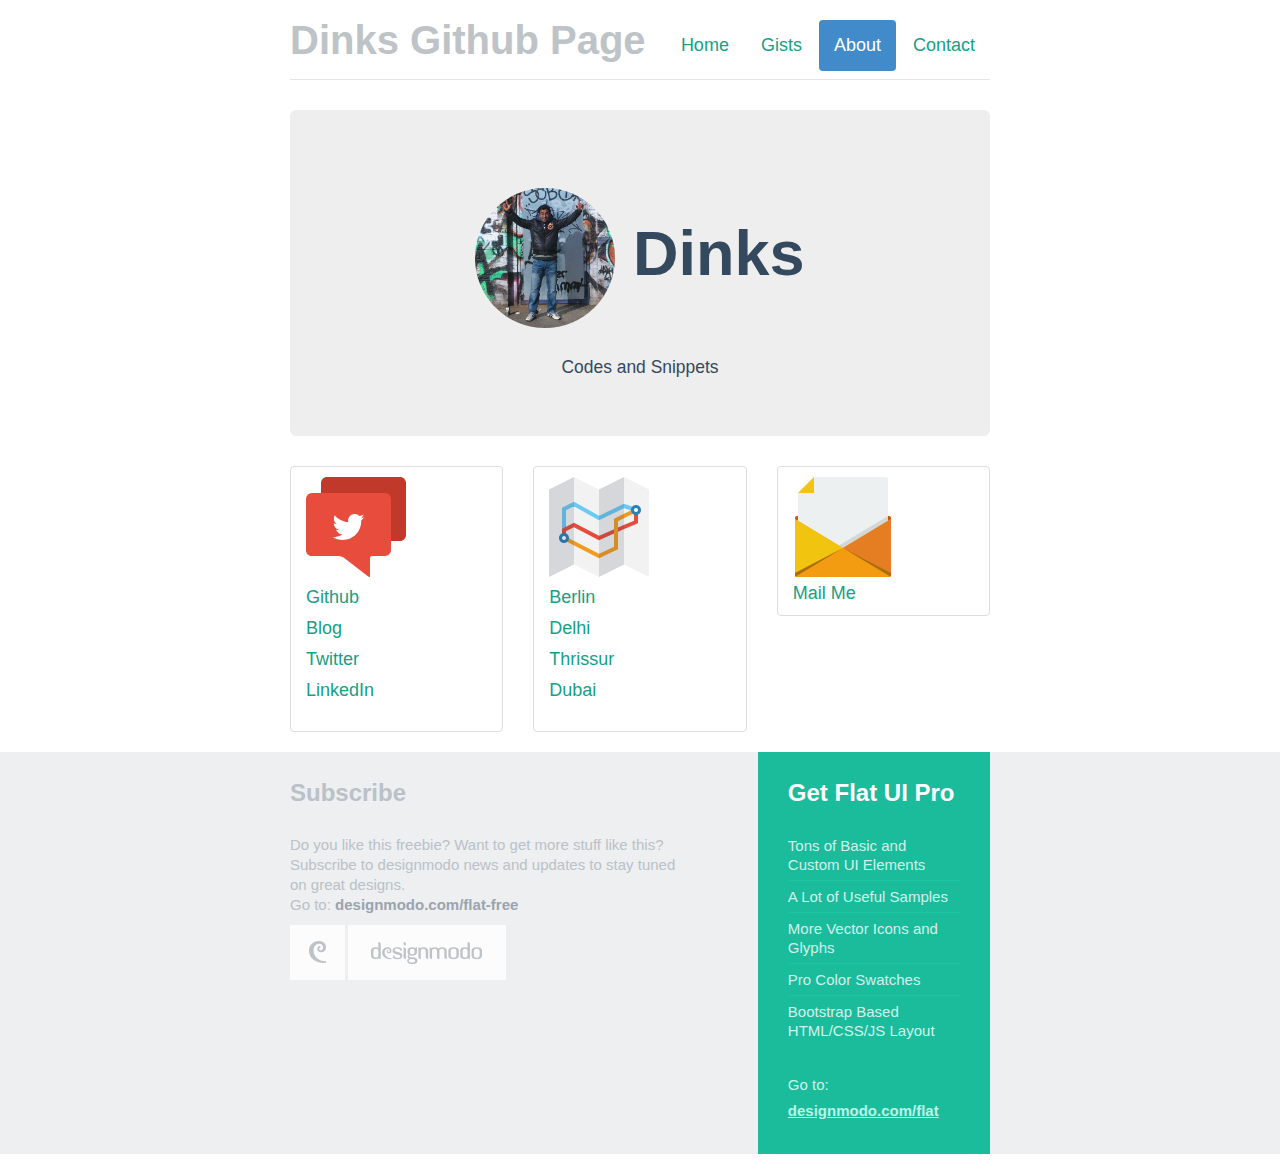
==== about.html @ f11ac44d "Changed the styles and html" ====
<!DOCTYPE html>
<html lang="en">
  <head>
    <meta charset="utf-8">
    <title>My Github Page</title>
    <meta name="viewport" content="width=device-width, initial-scale=1.0">

    <!-- Loading Bootstrap -->
    <link href="bootstrap/css/bootstrap.css" rel="stylesheet">

    <!-- Loading Flat UI -->
    <link href="css/flat-ui.css" rel="stylesheet">
    <link href="css/demo.css" rel="stylesheet">

    <link rel="shortcut icon" href="images/favicon.ico">

    <!-- HTML5 shim, for IE6-8 support of HTML5 elements. All other JS at the end of file. -->
    <!--[if lt IE 9]>
      <script src="js/html5shiv.js"></script>
    <![endif]-->
  </head>
  <body>
    <div class="container">
      <div class="header">
        <ul class="nav nav-pills pull-right">
          <li><a href="/">Home</a></li>
          <li><a href="/gists.html">Gists</a></li>
          <li class="active"><a href="/about.html">About</a></li>
          <li><a mailto="dinesh.vasudevan@gmail.com">Contact</a></li>
        </ul>
        <h3 class="text-muted">Dinks Github Page</h3>
      </div>

      <div class="jumbotron">
        <h1 class="about-container">
          <img src="images/demo/mine.jpg" class="me img-circle" />
          Dinks
        </h1>
        <small>Codes and Snippets</small>
      </div>

      <div class="row">
        <div class="col-md-4">
          <div class="list-group">
            <div class="list-group-item">
              <h4 class="list-group-item-heading"><img src="images/icons/svg/chat.svg" alt="Chat" /></h4>
              <p class="list-group-item-text">
                <div>
                  <a href="http://github.com/dinks" target="_blank">Github</a>
                </div>
                <div>
                  <a href="http://dineshakadinks.blogspot.com" target="_blank">Blog</a>
                </div>
                <div>
                  <a href="http://twitter.com/dineshvasudevan" target="_blank">Twitter</a>
                </div>
                <div>
                  <a href="www.linkedin.com/in/dineshvasudevan" target="_blank">LinkedIn</a>
                </div>
              </p>
            </div>
          </div>
        </div>
        <div class="col-md-4">
          <div class="list-group">
            <div class="list-group-item">
              <h4 class="list-group-item-heading"><img src="images/icons/svg/map.svg" alt="Map" /></h4>
              <p class="list-group-item-text">
                <div>
                  <a href="http://en.wikipedia.org/wiki/Berlin" target="_blank">Berlin</a>
                </div>
                <div>
                  <a href="http://en.wikipedia.org/wiki/Delhi" target="_blank">Delhi</a>
                </div>
                <div>
                  <a href="http://en.wikipedia.org/wiki/Thrissur" target="_blank">Thrissur</a>
                </div>
                <div>
                  <a href="http://en.wikipedia.org/wiki/Dubai" target="_blank">Dubai</a>
                </div>
              </p>
            </div>
          </div>
        </div>
        <div class="col-md-4">
          <div class="list-group">
            <div class="list-group-item">
              <h4 class="list-group-item-heading"><img src="images/icons/svg/mail.svg" alt="Mail" /></h4>
              <p class="list-group-item-text">
                <a mailto="dinesh.vasudevan@gmail.com">Mail Me</a>
              </p>
            </div>
          </div>
        </div>
      </div>
    </div> <!-- /container -->

    <footer>
      <div class="container">
        <div class="row">
          <div class="col-md-7">
            <h3 class="footer-title">Subscribe</h3>
            <p>Do you like this freebie? Want to get more stuff like this?<br/>
              Subscribe to designmodo news and updates to stay tuned on great designs.<br/>
              Go to: <a href="http://designmodo.com/flat-free" target="_blank">designmodo.com/flat-free</a>
            </p>

            <a class="footer-brand" href="http://designmodo.com" target="_blank">
              <img src="images/footer/logo.png" alt="Designmodo.com" />
            </a>
          </div> <!-- /col-md-7 -->

          <div class="col-md-5">
            <div class="footer-banner">
              <h3 class="footer-title">Get Flat UI Pro</h3>
              <ul>
                <li>Tons of Basic and Custom UI Elements</li>
                <li>A Lot of Useful Samples</li>
                <li>More Vector Icons and Glyphs</li>
                <li>Pro Color Swatches</li>
                <li>Bootstrap Based HTML/CSS/JS Layout</li>
              </ul>
              Go to: <a href="http://designmodo.com/flat" target="_blank">designmodo.com/flat</a>
            </div>
          </div>
        </div>
      </div>
    </footer>

    <!-- Load JS here for greater good =============================-->
    <script src="js/jquery-1.8.3.min.js"></script>
    <script src="js/jquery-ui-1.10.3.custom.min.js"></script>
    <script src="js/jquery.ui.touch-punch.min.js"></script>
    <script src="js/bootstrap.min.js"></script>
    <script src="js/bootstrap-select.js"></script>
    <script src="js/bootstrap-switch.js"></script>
    <script src="js/flatui-checkbox.js"></script>
    <script src="js/flatui-radio.js"></script>
    <script src="js/jquery.tagsinput.js"></script>
    <script src="js/jquery.placeholder.js"></script>
    <script src="js/jquery.stacktable.js"></script>
    <script src="http://vjs.zencdn.net/4.1/video.js"></script>
    <script src="js/application.js"></script>
  </body>
</html>
---- css/flat-ui.css ----
@font-face {
  font-family: 'Lato';
  src: url('../fonts/lato/lato-black-webfont.eot');
  src: url('../fonts/lato/lato-black-webfont.eot?#iefix') format('embedded-opentype'), url('../fonts/lato/lato-black-webfont.woff') format('woff'), url('../fonts/lato/lato-black-webfont.ttf') format('truetype'), url('../fonts/lato/lato-black-webfont.svg#latoblack') format('svg');
  font-weight: 900;
  font-style: normal;
}
@font-face {
  font-family: 'Lato';
  src: url('../fonts/lato/lato-bold-webfont.eot');
  src: url('../fonts/lato/lato-bold-webfont.eot?#iefix') format('embedded-opentype'), url('../fonts/lato/lato-bold-webfont.woff') format('woff'), url('../fonts/lato/lato-bold-webfont.ttf') format('truetype'), url('../fonts/lato/lato-bold-webfont.svg#latobold') format('svg');
  font-weight: bold;
  font-style: normal;
}
@font-face {
  font-family: 'Lato';
  src: url('../fonts/lato/lato-bolditalic-webfont.eot');
  src: url('../fonts/lato/lato-bolditalic-webfont.eot?#iefix') format('embedded-opentype'), url('../fonts/lato/lato-bolditalic-webfont.woff') format('woff'), url('../fonts/lato/lato-bolditalic-webfont.ttf') format('truetype'), url('../fonts/lato/lato-bolditalic-webfont.svg#latobold_italic') format('svg');
  font-weight: bold;
  font-style: italic;
}
@font-face {
  font-family: 'Lato';
  src: url('../fonts/lato/lato-italic-webfont.eot');
  src: url('../fonts/lato/lato-italic-webfont.eot?#iefix') format('embedded-opentype'), url('../fonts/lato/lato-italic-webfont.woff') format('woff'), url('../fonts/lato/lato-italic-webfont.ttf') format('truetype'), url('../fonts/lato/lato-italic-webfont.svg#latoitalic') format('svg');
  font-weight: normal;
  font-style: italic;
}
@font-face {
  font-family: 'Lato';
  src: url('../fonts/lato/lato-light-webfont.eot');
  src: url('../fonts/lato/lato-light-webfont.eot?#iefix') format('embedded-opentype'), url('../fonts/lato/lato-light-webfont.woff') format('woff'), url('../fonts/lato/lato-light-webfont.ttf') format('truetype'), url('../fonts/lato/lato-light-webfont.svg#latolight') format('svg');
  font-weight: 300;
  font-style: normal;
}
@font-face {
  font-family: 'Lato';
  src: url('../fonts/lato/lato-regular-webfont.eot');
  src: url('../fonts/lato/lato-regular-webfont.eot?#iefix') format('embedded-opentype'), url('../fonts/lato/lato-regular-webfont.woff') format('woff'), url('../fonts/lato/lato-regular-webfont.ttf') format('truetype'), url('../fonts/lato/lato-regular-webfont.svg#latoregular') format('svg');
  font-weight: normal;
  font-style: normal;
}
@font-face {
  font-family: 'Flat-UI-Icons';
  src: url('../fonts/Flat-UI-Icons.eot');
  src: url('../fonts/Flat-UI-Icons.eot?#iefix') format('embedded-opentype'), url('../fonts/Flat-UI-Icons.woff') format('woff'), url('../fonts/Flat-UI-Icons.ttf') format('truetype'), url('../fonts/Flat-UI-Icons.svg#Flat-UI-Icons') format('svg');
  font-weight: normal;
  font-style: normal;
}
/* Use the following CSS code if you want to use data attributes for inserting your icons */
[data-icon]:before {
  font-family: 'Flat-UI-Icons';
  content: attr(data-icon);
  speak: none;
  font-weight: normal;
  font-variant: normal;
  text-transform: none;
  -webkit-font-smoothing: antialiased;
}
/* Use the following CSS code if you want to have a class per icon */
/*
Instead of a list of all class selectors,
you can use the generic selector below, but it's slower:
[class*="fui-"] {
*/
.fui-arrow-right,
.fui-arrow-left,
.fui-cmd,
.fui-check-inverted,
.fui-heart,
.fui-location,
.fui-plus,
.fui-check,
.fui-cross,
.fui-list,
.fui-new,
.fui-video,
.fui-photo,
.fui-volume,
.fui-time,
.fui-eye,
.fui-chat,
.fui-search,
.fui-user,
.fui-mail,
.fui-lock,
.fui-gear,
.fui-radio-unchecked,
.fui-radio-checked,
.fui-checkbox-unchecked,
.fui-checkbox-checked,
.fui-calendar-solid,
.fui-pause,
.fui-play,
.fui-check-inverted-2 {
  display: inline-block;
  font-family: 'Flat-UI-Icons';
  speak: none;
  font-style: normal;
  font-weight: normal;
  font-variant: normal;
  text-transform: none;
  -webkit-font-smoothing: antialiased;
}
.fui-arrow-right:before {
  content: "\e02c";
}
.fui-arrow-left:before {
  content: "\e02d";
}
.fui-cmd:before {
  content: "\e02f";
}
.fui-check-inverted:before {
  content: "\e006";
}
.fui-heart:before {
  content: "\e007";
}
.fui-location:before {
  content: "\e008";
}
.fui-plus:before {
  content: "\e009";
}
.fui-check:before {
  content: "\e00a";
}
.fui-cross:before {
  content: "\e00b";
}
.fui-list:before {
  content: "\e00c";
}
.fui-new:before {
  content: "\e00d";
}
.fui-video:before {
  content: "\e00e";
}
.fui-photo:before {
  content: "\e00f";
}
.fui-volume:before {
  content: "\e010";
}
.fui-time:before {
  content: "\e011";
}
.fui-eye:before {
  content: "\e012";
}
.fui-chat:before {
  content: "\e013";
}
.fui-search:before {
  content: "\e01c";
}
.fui-user:before {
  content: "\e01d";
}
.fui-mail:before {
  content: "\e01e";
}
.fui-lock:before {
  content: "\e01f";
}
.fui-gear:before {
  content: "\e024";
}
.fui-radio-unchecked:before {
  content: "\e02b";
}
.fui-radio-checked:before {
  content: "\e032";
}
.fui-checkbox-unchecked:before {
  content: "\e033";
}
.fui-checkbox-checked:before {
  content: "\e034";
}
.fui-calendar-solid:before {
  content: "\e022";
}
.fui-pause:before {
  content: "\e03b";
}
.fui-play:before {
  content: "\e03c";
}
.fui-check-inverted-2:before {
  content: "\e000";
}
.dropdown-arrow-inverse {
  border-bottom-color: #34495e !important;
  border-top-color: #34495e !important;
}
body {
  font-family: "Lato", Helvetica, Arial, sans-serif;
  font-size: 18px;
  line-height: 1.72222;
  color: #34495e;
  background-color: #ffffff;
}
a {
  color: #16a085;
  text-decoration: none;
  -webkit-transition: 0.25s;
  transition: 0.25s;
}
a:hover,
a:focus {
  color: #1abc9c;
  text-decoration: none;
}
.img-rounded {
  border-radius: 6px;
}
.img-comment {
  font-size: 20px;
  line-height: 1.72222;
  font-style: italic;
  margin: 24px 0;
}
p {
  font-size: 18px;
  line-height: 1.72222;
  margin: 0 0 15px;
}
.lead {
  margin-bottom: 30px;
  font-size: 28px;
  line-height: 1.46428571;
  font-weight: 300;
}
@media (min-width: 768px) {
  .lead {
    font-size: 30.006px;
  }
}
small,
.small {
  font-size: 83%;
  line-height: 2.067;
}
.text-muted {
  color: #bdc3c7;
}
.text-inverse {
  color: #ffffff;
}
.text-primary {
  color: #1abc9c;
}
.text-primary:hover {
  color: #15967d;
}
.text-warning {
  color: #f1c40f;
}
.text-warning:hover {
  color: #c19d0c;
}
.text-danger {
  color: #e74c3c;
}
.text-danger:hover {
  color: #b93d30;
}
.text-success {
  color: #2ecc71;
}
.text-success:hover {
  color: #25a35a;
}
.text-info {
  color: #3498db;
}
.text-info:hover {
  color: #2a7aaf;
}
h1,
h2,
h3,
h4,
h5,
h6,
.h1,
.h2,
.h3,
.h4,
.h5,
.h6 {
  font-family: "Lato", Helvetica, Arial, sans-serif;
  font-weight: 700;
  line-height: 1.1;
  color: inherit;
}
h1 small,
h2 small,
h3 small,
h4 small,
h5 small,
h6 small,
.h1 small,
.h2 small,
.h3 small,
.h4 small,
.h5 small,
.h6 small {
  color: #e7e9ec;
}
h1,
h2,
h3 {
  margin-top: 30px;
  margin-bottom: 15px;
}
h4,
h5,
h6 {
  margin-top: 15px;
  margin-bottom: 15px;
}
h6 {
  font-weight: normal;
}
h1,
.h1 {
  font-size: 61px;
}
h2,
.h2 {
  font-size: 53px;
}
h3,
.h3 {
  font-size: 40px;
}
h4,
.h4 {
  font-size: 29px;
}
h5,
.h5 {
  font-size: 29px;
}
h6,
.h6 {
  font-size: 24px;
}
.page-header {
  padding-bottom: 14px;
  margin: 60px 0 30px;
  border-bottom: 1px solid #e7e9ec;
}
ul,
ol {
  margin-bottom: 15px;
}
dl {
  margin-bottom: 30px;
}
dt,
dd {
  line-height: 1.72222;
}
@media (min-width: 768px) {
  .dl-horizontal dt {
    width: 160px;
  }
  .dl-horizontal dd {
    margin-left: 180px;
  }
}
abbr[title],
abbr[data-original-title] {
  border-bottom: 1px dotted #bdc3c7;
}
blockquote {
  border-left: 3px solid #e7e9ec;
  padding: 0 0 0 16px;
  margin: 0 0 30px;
}
blockquote p {
  font-size: 20px;
  line-height: 1.55;
  font-weight: normal;
  margin-bottom: .4em;
}
blockquote small {
  font-size: 18px;
  line-height: 1.72222;
  font-style: italic;
  color: inherit;
}
blockquote small:before {
  content: "";
}
blockquote.pull-right {
  padding-right: 16px;
  padding-left: 0;
  border-right: 3px solid #e7e9ec;
  border-left: 0;
}
blockquote.pull-right small:after {
  content: "";
}
address {
  margin-bottom: 30px;
  line-height: 1.72222;
}
code,
kdb,
pre,
samp {
  font-family: Monaco, Menlo, Consolas, "Courier New", monospace;
}
code {
  font-size: 75%;
  color: #c7254e;
  background-color: #f9f2f4;
  border-radius: 4px;
}
pre {
  padding: 8px;
  margin: 0 0 15px;
  font-size: 13px;
  line-height: 1.72222;
  color: inherit;
  background-color: #ffffff;
  border: 2px solid #e7e9ec;
  border-radius: 6px;
  white-space: pre;
}
.pre-scrollable {
  max-height: 340px;
}
.btn {
  border: none;
  font-size: 15px;
  font-weight: normal;
  line-height: 1.4;
  border-radius: 4px;
  padding: 10px 15px;
  -webkit-font-smoothing: subpixel-antialiased;
  -webkit-transition: 0.25s linear;
  transition: 0.25s linear;
}
.btn:hover,
.btn:focus {
  color: #ffffff;
}
.btn:active,
.btn.active {
  outline: none;
  -webkit-box-shadow: none;
  box-shadow: none;
}
.btn.disabled,
.btn[disabled],
fieldset[disabled] .btn {
  background-color: #bdc3c7;
  color: rgba(255, 255, 255, 0.75);
  opacity: 0.7;
  filter: alpha(opacity=70);
}
.btn > [class^="fui-"] {
  margin: 0 1px;
  position: relative;
  line-height: 1;
  top: 1px;
}
.btn-xs.btn > [class^="fui-"] {
  font-size: 11px;
  top: 0;
}
.btn-hg.btn > [class^="fui-"] {
  top: 2px;
}
.btn-default {
  color: #ffffff;
  background-color: #bdc3c7;
}
.btn-default:hover,
.btn-default:focus,
.btn-default:active,
.btn-default.active,
.open .dropdown-toggle.btn-default {
  color: #ffffff;
  background-color: #cacfd2;
  border-color: #cacfd2;
}
.btn-default:active,
.btn-default.active,
.open .dropdown-toggle.btn-default {
  background: #a1a6a9;
}
.btn-default.disabled,
.btn-default[disabled],
fieldset[disabled] .btn-default,
.btn-default.disabled:hover,
.btn-default[disabled]:hover,
fieldset[disabled] .btn-default:hover,
.btn-default.disabled:focus,
.btn-default[disabled]:focus,
fieldset[disabled] .btn-default:focus,
.btn-default.disabled:active,
.btn-default[disabled]:active,
fieldset[disabled] .btn-default:active,
.btn-default.disabled.active,
.btn-default[disabled].active,
fieldset[disabled] .btn-default.active {
  background-color: #bdc3c7;
}
.btn-primary {
  color: #ffffff;
  background-color: #1abc9c;
}
.btn-primary:hover,
.btn-primary:focus,
.btn-primary:active,
.btn-primary.active,
.open .dropdown-toggle.btn-primary {
  color: #ffffff;
  background-color: #48c9b0;
  border-color: #48c9b0;
}
.btn-primary:active,
.btn-primary.active,
.open .dropdown-toggle.btn-primary {
  background: #16a085;
}
.btn-primary.disabled,
.btn-primary[disabled],
fieldset[disabled] .btn-primary,
.btn-primary.disabled:hover,
.btn-primary[disabled]:hover,
fieldset[disabled] .btn-primary:hover,
.btn-primary.disabled:focus,
.btn-primary[disabled]:focus,
fieldset[disabled] .btn-primary:focus,
.btn-primary.disabled:active,
.btn-primary[disabled]:active,
fieldset[disabled] .btn-primary:active,
.btn-primary.disabled.active,
.btn-primary[disabled].active,
fieldset[disabled] .btn-primary.active {
  background-color: #1abc9c;
}
.btn-info {
  color: #ffffff;
  background-color: #3498db;
}
.btn-info:hover,
.btn-info:focus,
.btn-info:active,
.btn-info.active,
.open .dropdown-toggle.btn-info {
  color: #ffffff;
  background-color: #5dade2;
  border-color: #5dade2;
}
.btn-info:active,
.btn-info.active,
.open .dropdown-toggle.btn-info {
  background: #2c81ba;
}
.btn-info.disabled,
.btn-info[disabled],
fieldset[disabled] .btn-info,
.btn-info.disabled:hover,
.btn-info[disabled]:hover,
fieldset[disabled] .btn-info:hover,
.btn-info.disabled:focus,
.btn-info[disabled]:focus,
fieldset[disabled] .btn-info:focus,
.btn-info.disabled:active,
.btn-info[disabled]:active,
fieldset[disabled] .btn-info:active,
.btn-info.disabled.active,
.btn-info[disabled].active,
fieldset[disabled] .btn-info.active {
  background-color: #3498db;
}
.btn-danger {
  color: #ffffff;
  background-color: #e74c3c;
}
.btn-danger:hover,
.btn-danger:focus,
.btn-danger:active,
.btn-danger.active,
.open .dropdown-toggle.btn-danger {
  color: #ffffff;
  background-color: #ec7063;
  border-color: #ec7063;
}
.btn-danger:active,
.btn-danger.active,
.open .dropdown-toggle.btn-danger {
  background: #c44133;
}
.btn-danger.disabled,
.btn-danger[disabled],
fieldset[disabled] .btn-danger,
.btn-danger.disabled:hover,
.btn-danger[disabled]:hover,
fieldset[disabled] .btn-danger:hover,
.btn-danger.disabled:focus,
.btn-danger[disabled]:focus,
fieldset[disabled] .btn-danger:focus,
.btn-danger.disabled:active,
.btn-danger[disabled]:active,
fieldset[disabled] .btn-danger:active,
.btn-danger.disabled.active,
.btn-danger[disabled].active,
fieldset[disabled] .btn-danger.active {
  background-color: #e74c3c;
}
.btn-success {
  color: #ffffff;
  background-color: #2ecc71;
}
.btn-success:hover,
.btn-success:focus,
.btn-success:active,
.btn-success.active,
.open .dropdown-toggle.btn-success {
  color: #ffffff;
  background-color: #58d68d;
  border-color: #58d68d;
}
.btn-success:active,
.btn-success.active,
.open .dropdown-toggle.btn-success {
  background: #27ad60;
}
.btn-success.disabled,
.btn-success[disabled],
fieldset[disabled] .btn-success,
.btn-success.disabled:hover,
.btn-success[disabled]:hover,
fieldset[disabled] .btn-success:hover,
.btn-success.disabled:focus,
.btn-success[disabled]:focus,
fieldset[disabled] .btn-success:focus,
.btn-success.disabled:active,
.btn-success[disabled]:active,
fieldset[disabled] .btn-success:active,
.btn-success.disabled.active,
.btn-success[disabled].active,
fieldset[disabled] .btn-success.active {
  background-color: #2ecc71;
}
.btn-warning {
  color: #ffffff;
  background-color: #f1c40f;
}
.btn-warning:hover,
.btn-warning:focus,
.btn-warning:active,
.btn-warning.active,
.open .dropdown-toggle.btn-warning {
  color: #ffffff;
  background-color: #f5d313;
  border-color: #f5d313;
}
.btn-warning:active,
.btn-warning.active,
.open .dropdown-toggle.btn-warning {
  background: #cda70d;
}
.btn-warning.disabled,
.btn-warning[disabled],
fieldset[disabled] .btn-warning,
.btn-warning.disabled:hover,
.btn-warning[disabled]:hover,
fieldset[disabled] .btn-warning:hover,
.btn-warning.disabled:focus,
.btn-warning[disabled]:focus,
fieldset[disabled] .btn-warning:focus,
.btn-warning.disabled:active,
.btn-warning[disabled]:active,
fieldset[disabled] .btn-warning:active,
.btn-warning.disabled.active,
.btn-warning[disabled].active,
fieldset[disabled] .btn-warning.active {
  background-color: #f1c40f;
}
.btn-inverse {
  color: #ffffff;
  background-color: #34495e;
}
.btn-inverse:hover,
.btn-inverse:focus,
.btn-inverse:active,
.btn-inverse.active,
.open .dropdown-toggle.btn-inverse {
  color: #ffffff;
  background-color: #415b76;
  border-color: #415b76;
}
.btn-inverse:active,
.btn-inverse.active,
.open .dropdown-toggle.btn-inverse {
  background: #2c3e50;
}
.btn-inverse.disabled,
.btn-inverse[disabled],
fieldset[disabled] .btn-inverse,
.btn-inverse.disabled:hover,
.btn-inverse[disabled]:hover,
fieldset[disabled] .btn-inverse:hover,
.btn-inverse.disabled:focus,
.btn-inverse[disabled]:focus,
fieldset[disabled] .btn-inverse:focus,
.btn-inverse.disabled:active,
.btn-inverse[disabled]:active,
fieldset[disabled] .btn-inverse:active,
.btn-inverse.disabled.active,
.btn-inverse[disabled].active,
fieldset[disabled] .btn-inverse.active {
  background-color: #34495e;
}
.btn-embossed {
  -webkit-box-shadow: inset 0 -2px 0 rgba(0, 0, 0, 0.15);
  box-shadow: inset 0 -2px 0 rgba(0, 0, 0, 0.15);
}
.btn-embossed.active,
.btn-embossed:active {
  -webkit-box-shadow: inset 0 2px 0 rgba(0, 0, 0, 0.15);
  box-shadow: inset 0 2px 0 rgba(0, 0, 0, 0.15);
}
.btn-wide {
  min-width: 140px;
  padding-left: 30px;
  padding-right: 30px;
}
.btn-link {
  color: #16a085;
}
.btn-link:hover,
.btn-link:focus {
  color: #1abc9c;
  text-decoration: underline;
  background-color: transparent;
}
.btn-link[disabled]:hover,
fieldset[disabled] .btn-link:hover,
.btn-link[disabled]:focus,
fieldset[disabled] .btn-link:focus {
  color: #bdc3c7;
  text-decoration: none;
}
.btn-hg {
  padding: 13px 20px;
  font-size: 22px;
  line-height: 1.227;
  border-radius: 6px;
}
.btn-lg {
  padding: 10px 19px;
  font-size: 17px;
  line-height: 1.471;
  border-radius: 6px;
}
.btn-sm {
  padding: 9px 13px;
  font-size: 13px;
  line-height: 1.385;
  border-radius: 4px;
}
.btn-xs {
  padding: 6px 9px;
  font-size: 12px;
  line-height: 1.083;
  border-radius: 3px;
}
.btn-tip {
  font-weight: 300;
  padding-left: 10px;
  font-size: 92%;
}
.btn-block {
  white-space: normal;
}
.btn-default .caret {
  border-top-color: #ffffff;
}
.btn-primary .caret,
.btn-success .caret,
.btn-warning .caret,
.btn-danger .caret,
.btn-info .caret {
  border-top-color: #ffffff;
}
.dropup .btn-default .caret {
  border-bottom-color: #ffffff;
}
.dropup .btn-primary .caret,
.dropup .btn-success .caret,
.dropup .btn-warning .caret,
.dropup .btn-danger .caret,
.dropup .btn-info .caret {
  border-bottom-color: #ffffff;
}
.btn-group-xs > .btn {
  padding: 6px 9px;
  font-size: 12px;
  line-height: 1.083;
  border-radius: 3px;
}
.btn-group-sm > .btn {
  padding: 9px 13px;
  font-size: 13px;
  line-height: 1.385;
  border-radius: 4px;
}
.btn-group-lg > .btn {
  padding: 10px 19px;
  font-size: 17px;
  line-height: 1.471;
  border-radius: 6px;
}
.btn-group-gh > .btn {
  padding: 13px 20px;
  font-size: 22px;
  line-height: 1.227;
  border-radius: 6px;
}
.btn-group > .btn + .btn {
  margin-left: 0;
}
.btn-group > .btn + .dropdown-toggle {
  border-left: 2px solid rgba(52, 73, 94, 0.15);
  padding-left: 12px;
  padding-right: 12px;
}
.btn-group > .btn + .dropdown-toggle .caret {
  margin-left: 3px;
  margin-right: 3px;
}
.btn-group > .btn.btn-gh + .dropdown-toggle .caret {
  margin-left: 7px;
  margin-right: 7px;
}
.btn-group > .btn.btn-sm + .dropdown-toggle .caret {
  margin-left: 0;
  margin-right: 0;
}
.dropdown-toggle .caret {
  margin-left: 8px;
}
.btn-group > .btn,
.btn-group > .dropdown-menu,
.btn-group > .popover {
  font-weight: 400;
}
.btn-group:focus .dropdown-toggle {
  outline: none;
  -webkit-transition: 0.25s;
  transition: 0.25s;
}
.btn-group.open .dropdown-toggle {
  color: rgba(255, 255, 255, 0.75);
  -webkit-box-shadow: none;
  box-shadow: none;
}
.btn-toolbar .btn.active {
  color: #ffffff;
}
.btn-toolbar .btn > [class^="fui-"] {
  font-size: 16px;
  margin: 0 1px;
}
.caret {
  border-width: 8px 6px;
  border-bottom-color: #34495e;
  border-top-color: #34495e;
  border-style: solid;
  border-bottom-style: none;
  -webkit-transition: 0.25s;
  transition: 0.25s;
  -webkit-transform: scale(1.001);
  -ms-transform: scale(1.001);
  transform: scale(1.001);
}
.dropup .caret,
.dropup .btn-lg .caret,
.navbar-fixed-bottom .dropdown .caret {
  border-bottom-width: 8px;
}
.btn-lg .caret {
  border-top-width: 8px;
  border-right-width: 6px;
  border-left-width: 6px;
}
.navbar {
  font-size: 16px;
  border-radius: 6px;
  border: none;
}
.navbar .navbar-brand {
  border-radius: 6px 0 0 6px;
  color: #526476;
  font-size: 24px;
  line-height: 29.55px;
  font-weight: 700;
  padding: 23px 28px 24px 17px;
  text-shadow: none;
  display: inline-block;
}
.navbar .navbar-brand:hover,
.navbar .navbar-brand:focus {
  color: #1abc9c;
}
.navbar .navbar-brand[class*="fui-"] {
  font-weight: normal;
}
.navbar .navbar-brand small {
  line-height: 1;
}
.navbar .nav {
  margin-right: 0;
  display: inline-block;
  float: left;
}
.navbar .nav > li {
  position: relative;
  display: inline-block;
}
.navbar .nav > li:hover > ul {
  opacity: 1;
  top: 100%;
  visibility: visible;
  z-index: 100;
  -webkit-transform: scale(1, 1);
  display: block\9;
}
.navbar .nav > li.active > a,
.navbar .nav > li.active > a:hover,
.navbar .nav > li.active > a:focus {
  background: none;
  color: #1abc9c;
  -webkit-box-shadow: none;
  box-shadow: none;
}
.navbar .nav > li:first-child {
  border-radius: 6px 6px 0 0;
}
.navbar .nav > li:last-child {
  border-radius: 0 0 6px 6px;
}
.navbar .nav > li > ul {
  padding-top: 13px;
  top: 80%;
  padding-left: 0;
}
.navbar .nav > li > ul:before {
  content: "";
  border-style: solid;
  border-width: 0 9px 9px 9px;
  border-color: transparent transparent #34495e transparent;
  height: 0;
  position: absolute;
  left: 15px;
  top: 5px;
  width: 0;
  -webkit-transform: rotate(360deg);
}
.navbar .nav > li > ul li:hover ul {
  opacity: 1;
  -webkit-transform: scale(1, 1);
  visibility: visible;
  display: block\9;
}
.navbar .nav > li > ul li ul {
  left: 100%;
}
.navbar .nav > li > a {
  color: #526476;
  display: inline-block;
  font-weight: 700;
  font-size: 15px;
  line-height: 28px;
  padding: 22px 20px;
  text-shadow: none;
  -webkit-transition: background-color .25s, color .25s, border-bottom-color .25s;
  transition: background-color .25s, color .25s, border-bottom-color .25s;
}
.navbar .nav > li > a:hover,
.navbar .nav > li > a:focus {
  color: #1abc9c;
  background-color: transparent;
}
.navbar .nav > li > a[class*="fui-"] {
  font-size: 24px;
  font-weight: normal;
}
.navbar .nav > li > a > [class*="fui-"] {
  font-size: 24px;
  margin: -4px 0 0;
  position: relative;
  top: 4px;
}
.navbar .nav > li > a > [class*="fui-"] + * {
  margin-left: 12px;
}
.navbar .nav ul {
  border-radius: 4px;
  left: 0;
  list-style-type: none;
  margin-left: 0;
  opacity: 0;
  position: absolute;
  top: 0;
  width: 234px;
  -webkit-transform: scale(1, 0.99);
  -webkit-transform-origin: 0 0;
  visibility: hidden;
  -webkit-transition: 0.25s ease-out;
  transition: 0.25s ease-out;
}
.navbar .nav ul ul {
  left: 95%;
  padding-left: 5px;
}
.navbar .nav ul li {
  background-color: #34495e;
  padding: 0 3px 3px;
  position: relative;
}
.navbar .nav ul li:first-child {
  border-radius: 6px 6px 0 0;
  padding-top: 3px;
}
.navbar .nav ul li:last-child {
  border-radius: 0 0 6px 6px;
}
.navbar .nav ul li.active > a,
.navbar .nav ul li.active > a:hover,
.navbar .nav ul li.active > a:focus {
  background-color: #1abc9c;
  color: #ffffff;
  padding-left: 9px;
  padding-right: 9px;
}
.navbar .nav ul li.active + li > a {
  padding-left: 9px;
  padding-right: 9px;
}
.navbar .nav ul a {
  border-radius: 2px;
  color: #ffffff;
  display: block;
  font-size: 14px;
  padding: 6px 9px;
  text-decoration: none;
}
.navbar .nav ul a:hover {
  background-color: #1abc9c;
}
.navbar .nav.navbar-left li:first-child a {
  border-radius: 6px 0 0 6px;
  border-left: none;
}
.navbar .btn-navbar {
  background: none;
  border: none;
  color: #34495e;
  margin: 18px 15px;
  padding: 3px 15px;
  text-shadow: none;
  display: none;
}
.navbar .btn-navbar:hover,
.navbar .btn-navbar:focus {
  background: none;
  color: #1abc9c;
}
.navbar .btn-navbar:before {
  content: "\e00c";
  font-family: "Flat-UI-Icons";
  font-size: 23px;
  font-style: normal;
  font-weight: normal;
  -webkit-font-smoothing: antialiased;
}
.navbar .btn-navbar .icon-bar {
  display: none;
}
.navbar-default {
  background: #eceef0;
  border: none;
  padding-left: 0;
  padding-right: 0;
  border-radius: 6px;
}
.navbar-inverse {
  background: #34495e;
  font-size: 17px;
}
.navbar-inverse .navbar-brand {
  border-bottom: 2px solid #2c3e50;
  border-right: 2px solid #2c3e50;
  color: #ffffff;
  padding: 10px 28px 11px 32px;
}
.navbar-inverse .btn-navbar {
  color: #ffffff;
  margin: 7px 10px;
}
.navbar-inverse .btn-icon {
  margin: 8px 5px 8px 15px;
}
.navbar-inverse .nav > li:first-child.active > a {
  padding-left: 20px;
}
.navbar-inverse .nav > li:first-child > a {
  border-left: none;
}
.navbar-inverse .nav > li.active > a,
.navbar-inverse .nav > li.active > a:hover,
.navbar-inverse .nav > li.active > a:focus {
  background-color: #1abc9c;
  border-bottom-color: #16a085;
  border-left: none;
  color: #ffffff;
  padding-left: 20px;
}
.navbar-inverse .nav > li.active + li > a {
  border-left: none;
  padding-left: 20px;
}
.navbar-inverse .nav > li > a {
  font-size: 16px;
  border-bottom: 2px solid #2c3e50;
  border-left: 2px solid #2c3e50 !important;
  color: #ffffff;
  padding: 16px 20px 15px;
  line-height: 20px;
}
.navbar-inverse .nav.navbar-right .dropdown-menu {
  left: -100%;
  margin-left: 17px;
}
.navbar-inverse .nav.navbar-right .open > .dropdown-menu:before {
  display: block !important;
}
.navbar-inverse .nav.navbar-right > li > a {
  border-radius: 0 6px 6px 0;
}
.navbar-unread,
.navbar-new {
  font-family: "Lato", Helvetica, Arial, sans-serif;
  background-color: #1abc9c;
  border-radius: 50%;
  color: #ffffff;
  font-size: 0;
  font-weight: 700;
  height: 6px;
  line-height: 14px;
  position: absolute;
  right: 12px;
  text-align: center;
  top: 28px;
  width: 6px;
  z-index: 10;
}
.active .navbar-unread,
.active .navbar-new {
  background-color: #ffffff;
  display: none;
}
.navbar-inverse .navbar-unread,
.navbar-inverse .navbar-new {
  top: 15px;
}
.navbar-new {
  background-color: #e74c3c;
  font-size: 12px;
  line-height: 17px;
  height: 18px;
  margin: -9px -1px;
  min-width: 18px;
  padding: 0 1px;
  width: auto;
  -webkit-font-smoothing: subpixel-antialiased;
}
.navbar.navbar-inverse .nav li.dropdown.open > .dropdown-toggle {
  background-color: #1abc9c;
  border-bottom-color: #16a085;
  color: #ffffff;
}
.navbar.navbar-inverse .nav li.dropdown.open > .dropdown-toggle .caret {
  border-bottom-color: #ffffff !important;
  border-top-color: #ffffff !important;
}
.navbar .nav li.dropdown.open > .dropdown-toggle {
  background: none;
  color: #1abc9c;
}
.navbar .nav li.dropdown.open > .dropdown-toggle .caret {
  border-bottom-color: #1abc9c !important;
  border-top-color: #1abc9c !important;
}
.navbar .nav li.dropdown.open .dropdown-menu {
  opacity: 1;
  top: 100%;
  visibility: visible;
  z-index: 1000;
  -webkit-transform: none;
}
.navbar .nav li.dropdown > .dropdown-toggle {
  outline: none;
}
.navbar .nav li.dropdown > .dropdown-toggle:hover .caret,
.navbar .nav li.dropdown > .dropdown-toggle:focus .caret {
  border-bottom-color: #1abc9c;
  border-top-color: #1abc9c;
}
.navbar .nav li.dropdown > .dropdown-toggle .caret {
  border-left-width: 6px;
  border-right-width: 6px;
  border-top-width: 8px;
  border-bottom-color: #4c6a89;
  border-top-color: #4c6a89;
  margin-left: 10px;
}
.navbar .nav li.dropdown .dropdown-menu {
  background-color: #34495e;
  opacity: 0;
  padding: 0;
  visibility: hidden;
}
.navbar .nav li.dropdown .dropdown-menu:before {
  display: none;
}
.navbar .nav li.dropdown .dropdown-menu:after {
  border-bottom-color: #34495e;
}
.navbar .nav li.dropdown .dropdown-menu > li > a {
  border-radius: 3px;
  color: #ffffff;
  padding: 6px 8px 8px;
}
.navbar .nav li.dropdown .dropdown-menu .divider {
  background-color: #2c3e50;
  border-bottom: none;
  margin: 2px 0 5px;
  padding: 0;
  height: 2px;
}
.navbar.navbar-inverse .navbar-form {
  border-left: 2px solid #2c3e50;
  border-bottom: 2px solid #2c3e50;
  padding: 8px 5px 8px 23px;
}
.navbar.navbar-inverse .navbar-form .input-group-btn .btn {
  background-color: #2c3e50;
  color: #4c6a89 !important;
}
.navbar.navbar-inverse .navbar-form .form-control {
  background-color: #2c3e50;
  color: #ffffff;
}
.navbar.navbar-inverse .navbar-form .form-control:-moz-placeholder {
  color: #819db9;
}
.navbar.navbar-inverse .navbar-form .form-control::-moz-placeholder {
  color: #819db9;
}
.navbar.navbar-inverse .navbar-form .form-control:-ms-input-placeholder {
  color: #819db9;
}
.navbar.navbar-inverse .navbar-form .form-control::-webkit-input-placeholder {
  color: #819db9;
}
.navbar.navbar-inverse .navbar-form .form-control.placeholder {
  color: #819db9;
}
.navbar.navbar-inverse .navbar-form .form-control:focus {
  border-color: #1abc9c;
}
.navbar.navbar-inverse .navbar-form.focus .input-group-btn .btn {
  background-color: #2c3e50 !important;
}
.navbar .navbar-form {
  margin: 0;
  padding: 20px 5px 19px 20px;
  max-width: 229px;
}
.navbar .navbar-form .form-group {
  margin-bottom: 0;
}
.navbar .navbar-form .form-control {
  background-color: #ffffff;
  border: 2px solid transparent;
  color: #526476;
  font-size: 15px;
}
.navbar .navbar-form .form-control:-moz-placeholder {
  color: #798795;
}
.navbar .navbar-form .form-control::-moz-placeholder {
  color: #798795;
}
.navbar .navbar-form .form-control:-ms-input-placeholder {
  color: #798795;
}
.navbar .navbar-form .form-control::-webkit-input-placeholder {
  color: #798795;
}
.navbar .navbar-form .form-control.placeholder {
  color: #798795;
}
.navbar .navbar-form .form-control:focus {
  border-color: #1abc9c;
}
.navbar .navbar-form .input-group-btn .btn {
  border-color: transparent;
  color: #9aa4af;
  font-size: 16px;
}
.navbar.navbar-fixed-bottom .navbar-inner .navbar-form .form-control,
.navbar.navbar-fixed-top .navbar-inner .navbar-form .form-control {
  border-radius: 50px 0 0 50px !important;
}
.navbar.navbar-fixed-bottom .navbar-inner .navbar-form .btn,
.navbar.navbar-fixed-top .navbar-inner .navbar-form .btn {
  border-radius: 0 50px 50px 0;
}
.navbar.navbar-fixed-bottom .nav > li:hover > ul {
  bottom: 100%;
  padding-bottom: 13px;
  top: auto;
}
.navbar.navbar-fixed-bottom .nav > li:hover > ul li:hover ul {
  bottom: 0;
}
.navbar.navbar-fixed-bottom .nav ul {
  bottom: 80%;
  top: auto;
}
.select {
  display: inline-block;
  margin-bottom: 10px;
}
[class*="span"] > .select[class*="span"] {
  margin-left: 0;
}
.select[class*="span"] .btn {
  width: 100%;
}
.select.select-block {
  display: block;
  float: none;
  margin-left: 0;
  width: auto;
}
.select.select-block:before,
.select.select-block:after {
  content: " ";
  /* 1 */

  display: table;
  /* 2 */

}
.select.select-block:after {
  clear: both;
}
.select.select-block .btn {
  width: 100%;
}
.select .btn {
  width: 220px;
}
.select .btn.btn-hg .filter-option {
  left: 20px;
  right: 40px;
  top: 13px;
}
.select .btn.btn-hg .caret {
  right: 20px;
}
.select .btn.btn-lg .filter-option {
  left: 18px;
  right: 38px;
}
.select .btn.btn-sm .filter-option {
  left: 13px;
  right: 33px;
}
.select .btn.btn-sm .caret {
  right: 13px;
}
.select .btn.btn-xs .filter-option {
  left: 13px;
  right: 33px;
  top: 5px;
}
.select .btn.btn-xs .caret {
  right: 13px;
}
.select .btn .filter-option {
  height: 26px;
  left: 13px;
  overflow: hidden;
  position: absolute;
  right: 33px;
  text-align: left;
  top: 10px;
}
.select .btn .caret {
  position: absolute;
  right: 16px;
  top: 50%;
  margin-top: -3px;
}
.select .btn .dropdown-toggle {
  border-radius: 6px;
}
.select .btn .dropdown-menu {
  min-width: 100%;
}
.select .btn .dropdown-menu dt {
  cursor: default;
  display: block;
  padding: 3px 20px;
}
.select .btn .dropdown-menu li:not(.disabled) > a:hover small {
  color: rgba(255, 255, 255, 0.004);
}
.select .btn .dropdown-menu li > a {
  min-height: 20px;
}
.select .btn .dropdown-menu li > a.opt {
  padding-left: 35px;
}
.select .btn .dropdown-menu li small {
  padding-left: .5em;
}
.select .btn .dropdown-menu li > dt small {
  font-weight: normal;
}
.select .btn > .disabled,
.select .btn .dropdown-menu li.disabled > a {
  cursor: default;
}
.select .caret {
  border-bottom-color: #ffffff;
  border-top-color: #ffffff;
}
textarea {
  font-size: 20px;
  line-height: 24px;
  padding: 5px 11px;
}
label {
  font-weight: normal;
  line-height: 1.9986363100000002em;
}
.form-control:-moz-placeholder {
  color: #b2bcc5;
}
.form-control::-moz-placeholder {
  color: #b2bcc5;
}
.form-control:-ms-input-placeholder {
  color: #b2bcc5;
}
.form-control::-webkit-input-placeholder {
  color: #b2bcc5;
}
.form-control.placeholder {
  color: #b2bcc5;
}
.form-control {
  border: 2px solid #bdc3c7;
  color: #34495e;
  font-family: "Lato", Helvetica, Arial, sans-serif;
  font-size: 15px;
  padding: 8px 12px;
  height: 42px;
  -webkit-appearance: none;
  border-radius: 6px;
  -webkit-box-shadow: none;
  box-shadow: none;
  -webkit-transition: border .25s linear, color .25s linear, background-color .25s linear;
  transition: border .25s linear, color .25s linear, background-color .25s linear;
}
.form-group.focus .form-control,
.form-control:focus {
  border-color: #1abc9c;
  outline: 0;
  -webkit-box-shadow: none;
  box-shadow: none;
}
.form-control[disabled],
.form-control[readonly],
fieldset[disabled] .form-control {
  background-color: #f4f6f6;
  border-color: #d5dbdb;
  color: #d5dbdb;
  cursor: default;
}
.form-control.flat {
  border-color: transparent;
}
.form-control.flat:hover {
  border-color: #bdc3c7;
}
.form-control.flat:focus {
  border-color: #1abc9c;
}
.input-sm {
  height: 35px;
  padding: 6px 10px;
  font-size: 13px;
  line-height: 1.72222;
  border-radius: 6px;
}
select.input-sm {
  height: 35px;
  line-height: 35px;
}
textarea.input-sm {
  height: auto;
}
.input-lg {
  height: 45px;
  padding: 10px 15px;
  font-size: 17px;
  line-height: 1.72222;
  border-radius: 6px;
}
select.input-lg {
  height: 45px;
  line-height: 45px;
}
textarea.input-lg {
  height: auto;
}
.input-hg {
  height: 53px;
  padding: 10px 16px;
  font-size: 22px;
  line-height: 1.72222;
  border-radius: 6px;
}
select.input-hg {
  height: 53px;
  line-height: 53px;
}
textarea.input-hg {
  height: auto;
}
.has-warning .help-block,
.has-warning .control-label {
  color: #f1c40f;
}
.has-warning .form-control {
  color: #f1c40f;
  border-color: #f1c40f;
  -webkit-box-shadow: none;
  box-shadow: none;
}
.has-warning .form-control:-moz-placeholder {
  color: #f1c40f;
}
.has-warning .form-control::-moz-placeholder {
  color: #f1c40f;
}
.has-warning .form-control:-ms-input-placeholder {
  color: #f1c40f;
}
.has-warning .form-control::-webkit-input-placeholder {
  color: #f1c40f;
}
.has-warning .form-control.placeholder {
  color: #f1c40f;
}
.has-warning .form-control:focus {
  border-color: #f1c40f;
  -webkit-box-shadow: none;
  box-shadow: none;
}
.has-warning .input-group-addon {
  color: #f1c40f;
  border-color: #f1c40f;
  background-color: #ffffff;
}
.has-error .help-block,
.has-error .control-label {
  color: #e74c3c;
}
.has-error .form-control {
  color: #e74c3c;
  border-color: #e74c3c;
  -webkit-box-shadow: none;
  box-shadow: none;
}
.has-error .form-control:-moz-placeholder {
  color: #e74c3c;
}
.has-error .form-control::-moz-placeholder {
  color: #e74c3c;
}
.has-error .form-control:-ms-input-placeholder {
  color: #e74c3c;
}
.has-error .form-control::-webkit-input-placeholder {
  color: #e74c3c;
}
.has-error .form-control.placeholder {
  color: #e74c3c;
}
.has-error .form-control:focus {
  border-color: #e74c3c;
  -webkit-box-shadow: none;
  box-shadow: none;
}
.has-error .input-group-addon {
  color: #e74c3c;
  border-color: #e74c3c;
  background-color: #ffffff;
}
.has-success .help-block,
.has-success .control-label {
  color: #2ecc71;
}
.has-success .form-control {
  color: #2ecc71;
  border-color: #2ecc71;
  -webkit-box-shadow: none;
  box-shadow: none;
}
.has-success .form-control:-moz-placeholder {
  color: #2ecc71;
}
.has-success .form-control::-moz-placeholder {
  color: #2ecc71;
}
.has-success .form-control:-ms-input-placeholder {
  color: #2ecc71;
}
.has-success .form-control::-webkit-input-placeholder {
  color: #2ecc71;
}
.has-success .form-control.placeholder {
  color: #2ecc71;
}
.has-success .form-control:focus {
  border-color: #2ecc71;
  -webkit-box-shadow: none;
  box-shadow: none;
}
.has-success .input-group-addon {
  color: #2ecc71;
  border-color: #2ecc71;
  background-color: #ffffff;
}
.form-group {
  position: relative;
  margin-bottom: 20px;
}
.form-group {
  position: relative;
}
.form-control + .input-icon {
  position: absolute;
  top: 2px;
  right: 2px;
  line-height: 37px;
  vertical-align: middle;
  font-size: 20px;
  color: #b2bcc5;
  background-color: #ffffff;
  padding: 0 12px 0 0;
  border-radius: 6px;
}
.input-hg + .input-icon {
  line-height: 49px;
  padding: 0 16px 0 0;
}
.input-lg + .input-icon {
  line-height: 41px;
  padding: 0 15px 0 0;
}
.input-sm + .input-icon {
  font-size: 18px;
  line-height: 30px;
  padding: 0 10px 0 0;
}
.has-success .input-icon {
  color: #2ecc71;
}
.has-warning .input-icon {
  color: #f1c40f;
}
.has-error .input-icon {
  color: #e74c3c;
}
.form-control[disabled] + .input-icon,
.form-control[readonly] + .input-icon,
fieldset[disabled] .form-control + .input-icon,
.form-control.disabled + .input-icon {
  color: #d5dbdb;
  background-color: #f4f6f6;
}
.checkbox,
.radio {
  margin-bottom: 12px;
  padding-left: 32px;
  position: relative;
  -webkit-transition: color 0.25s linear;
  transition: color 0.25s linear;
  font-size: 14px;
  line-height: 1.5;
}
.checkbox input,
.radio input {
  outline: none !important;
  display: none;
}
.checkbox .icons,
.radio .icons {
  color: #bdc3c7;
  display: block;
  height: 20px;
  left: 0;
  position: absolute;
  top: 0;
  width: 20px;
  text-align: center;
  line-height: 21px;
  font-size: 20px;
  cursor: pointer;
  -webkit-transition: color 0.25s linear;
  transition: color 0.25s linear;
}
.checkbox .icons .first-icon,
.radio .icons .first-icon,
.checkbox .icons .second-icon,
.radio .icons .second-icon {
  display: inline-table;
  position: absolute;
  left: 0;
  top: 0;
  background-color: #ffffff;
  margin: 0;
  opacity: 1;
  filter: alpha(opacity=100);
}
.checkbox .icons .second-icon,
.radio .icons .second-icon {
  opacity: 0;
  filter: alpha(opacity=0);
}
.checkbox:hover,
.radio:hover {
  -webkit-transition: color 0.25s linear;
  transition: color 0.25s linear;
}
.checkbox:hover .first-icon,
.radio:hover .first-icon {
  opacity: 0;
  filter: alpha(opacity=0);
}
.checkbox:hover .second-icon,
.radio:hover .second-icon {
  opacity: 1;
  filter: alpha(opacity=100);
}
.checkbox.checked,
.radio.checked {
  color: #1abc9c;
}
.checkbox.checked .first-icon,
.radio.checked .first-icon {
  opacity: 0;
  filter: alpha(opacity=0);
}
.checkbox.checked .second-icon,
.radio.checked .second-icon {
  opacity: 1;
  filter: alpha(opacity=100);
  color: #1abc9c;
  -webkit-transition: color 0.25s linear;
  transition: color 0.25s linear;
}
.checkbox.disabled,
.radio.disabled {
  cursor: default;
  color: #e6e8ea;
}
.checkbox.disabled .icons,
.radio.disabled .icons {
  color: #e6e8ea;
}
.checkbox.disabled .first-icon,
.radio.disabled .first-icon {
  opacity: 1;
  filter: alpha(opacity=100);
}
.checkbox.disabled .second-icon,
.radio.disabled .second-icon {
  opacity: 0;
  filter: alpha(opacity=0);
}
.checkbox.disabled.checked .icons,
.radio.disabled.checked .icons {
  color: #e6e8ea;
}
.checkbox.disabled.checked .first-icon,
.radio.disabled.checked .first-icon {
  opacity: 0;
  filter: alpha(opacity=0);
}
.checkbox.disabled.checked .second-icon,
.radio.disabled.checked .second-icon {
  opacity: 1;
  filter: alpha(opacity=100);
  color: #e6e8ea;
}
.checkbox.primary .icons,
.radio.primary .icons {
  color: #34495e;
}
.checkbox.primary.checked,
.radio.primary.checked {
  color: #1abc9c;
}
.checkbox.primary.checked .icons,
.radio.primary.checked .icons {
  color: #1abc9c;
}
.checkbox.primary.disabled,
.radio.primary.disabled {
  cursor: default;
  color: #bdc3c7;
}
.checkbox.primary.disabled .icons,
.radio.primary.disabled .icons {
  color: #bdc3c7;
}
.checkbox.primary.disabled.checked .icons,
.radio.primary.disabled.checked .icons {
  color: #bdc3c7;
}
.radio + .radio,
.checkbox + .checkbox {
  margin-top: 10px;
}
.tagsinput {
  background: white;
  border: 2px solid #1abc9c;
  border-radius: 6px;
  height: 100px;
  margin-bottom: 18px;
  padding: 6px 1px 1px 6px;
  overflow-y: auto;
  text-align: left;
}
.tagsinput .tag {
  border-radius: 4px;
  background-color: #1abc9c;
  color: #ffffff;
  font-size: 14px;
  cursor: pointer;
  display: inline-block;
  margin-right: 5px;
  margin-bottom: 5px;
  overflow: hidden;
  line-height: 15px;
  padding: 6px 13px 8px 19px;
  position: relative;
  vertical-align: middle;
  -webkit-transition: 0.25s linear;
  transition: 0.25s linear;
}
.tagsinput .tag:hover {
  background-color: #16a085;
  color: #ffffff;
  padding-left: 12px;
  padding-right: 20px;
}
.tagsinput .tag:hover .tagsinput-remove-link {
  color: #ffffff;
  opacity: 1;
  display: block\9;
}
.tagsinput input {
  background: transparent;
  border: none;
  color: #34495e;
  font-family: "Lato", Helvetica, Arial, sans-serif;
  font-size: 14px;
  margin: 0px;
  padding: 0 0 0 5px;
  outline: none !important;
  margin: 6px 5px 0 0;
  vertical-align: top;
  width: 12px;
}
.tagsinput-remove-link {
  bottom: 0;
  color: #ffffff;
  cursor: pointer;
  font-size: 12px;
  opacity: 0;
  padding: 7px 7px 5px 0;
  position: absolute;
  right: 0;
  text-align: right;
  text-decoration: none;
  top: 0;
  width: 100%;
  z-index: 2;
  display: none\9;
}
.tagsinput-remove-link:before {
  color: #ffffff;
  content: "\e00b";
  font-family: "Flat-UI-Icons";
}
.tagsinput-add-container {
  vertical-align: middle;
  display: inline-block;
}
.tagsinput-add {
  background-color: #d6dbdf;
  border-radius: 3px;
  color: #ffffff;
  cursor: pointer;
  display: inline-block;
  font-size: 14px;
  line-height: 1;
  margin-bottom: 5px;
  padding: 7px 9px;
  vertical-align: top;
  -webkit-transition: 0.25s linear;
  transition: 0.25s linear;
}
.tagsinput-add:hover {
  background-color: #1abc9c;
}
.tagsinput-add:before {
  content: "\e009";
  font-family: "Flat-UI-Icons";
}
.tags_clear {
  clear: both;
  width: 100%;
  height: 0px;
}
.not_valid {
  background: #fbd8db !important;
  color: #90111a !important;
  margin-left: 5px !important;
}
.progress {
  background: #ebedef;
  border-radius: 32px;
  height: 12px;
  -webkit-box-shadow: none;
  box-shadow: none;
}
.progress-bar {
  background: #1abc9c;
  -webkit-box-shadow: none;
  box-shadow: none;
}
.progress-bar-success {
  background-color: #2ecc71;
}
.progress-bar-warning {
  background-color: #f1c40f;
}
.progress-bar-danger {
  background-color: #e74c3c;
}
.progress-bar-info {
  background-color: #3498db;
}
.ui-slider {
  background: #ebedef;
  border-radius: 32px;
  height: 12px;
  -webkit-box-shadow: none;
  box-shadow: none;
  margin-bottom: 20px;
  position: relative;
}
.ui-slider-handle {
  background-color: #16a085;
  border-radius: 50%;
  cursor: pointer;
  height: 18px;
  margin-left: -9px;
  position: absolute;
  top: -3px;
  width: 18px;
  z-index: 2;
  -webkit-transition: background 0.25s;
  transition: background 0.25s;
}
.ui-slider-handle[style*='100'] {
  margin-left: -15px;
}
.ui-slider-handle:hover,
.ui-slider-handle:focus {
  background-color: #48c9b0;
  outline: none;
}
.ui-slider-handle:active {
  background-color: #16a085;
}
.ui-slider-range {
  background-color: #1abc9c;
  border-radius: 30px 0 0 30px;
  display: block;
  height: 100%;
  position: absolute;
  z-index: 1;
}
.ui-slider-segment {
  background-color: #d9dbdd;
  border-radius: 50%;
  float: left;
  height: 6px;
  margin: 3px -6px 0 0;
  width: 6px;
}
.ui-slider-value {
  float: right;
  font-size: 13px;
  margin-top: 12px;
}
.ui-slider-value.first {
  clear: left;
  float: left;
}
.pager {
  background-color: #34495e;
  border-radius: 6px;
  color: #ffffff;
  font-size: 16px;
  font-weight: 700;
  display: inline-block;
}
.pager li:first-child > a,
.pager li:first-child > span {
  border-left: none;
  border-radius: 6px 0 0 6px;
}
.pager li > a,
.pager li > span {
  background: none;
  border: none;
  border-left: 2px solid #2c3e50;
  color: #ffffff;
  padding: 9px 15px 10px;
  text-decoration: none;
  white-space: nowrap;
  border-radius: 0 6px 6px 0;
  line-height: 1.313;
}
.pager li > a:hover,
.pager li > span:hover,
.pager li > a:focus,
.pager li > span:focus {
  background-color: #2c3e50;
}
.pager li > a:active,
.pager li > span:active {
  background-color: #2c3e50;
}
.pager li > a [class*="fui-"] + span,
.pager li > span [class*="fui-"] + span {
  margin-left: 8px;
}
.pager li > a span + [class*="fui-"],
.pager li > span span + [class*="fui-"] {
  margin-left: 8px;
}
.pagination {
  position: relative;
}
.pagination ul {
  background: #d6dbdf;
  color: #ffffff;
  padding: 0;
  margin: 0;
  display: inline-block;
  border-radius: 6px;
}
.pagination ul li {
  display: inline-block;
  margin-right: -3px;
  vertical-align: middle;
}
.pagination ul li:first-child {
  border-radius: 6px 0 0 6px;
}
.pagination ul li:first-child.previous + li > a,
.pagination ul li:first-child.previous + li > span {
  border-left-width: 5px;
}
.pagination ul li:last-child {
  border-radius: 0 6px 6px 0;
  margin-right: 0;
}
.pagination ul li.previous > a,
.pagination ul li.next > a,
.pagination ul li.previous > span,
.pagination ul li.next > span {
  background: transparent;
  border: none;
  border-right: 2px solid #e4e7ea;
  font-size: 16px;
  margin: 0 9px 0 0;
  padding: 12px 17px;
  border-radius: 6px 0 0 6px;
}
.pagination ul li.previous > a,
.pagination ul li.next > a,
.pagination ul li.previous > span,
.pagination ul li.next > span,
.pagination ul li.previous > a:hover,
.pagination ul li.next > a:hover,
.pagination ul li.previous > span:hover,
.pagination ul li.next > span:hover,
.pagination ul li.previous > a:focus,
.pagination ul li.next > a:focus,
.pagination ul li.previous > span:focus,
.pagination ul li.next > span:focus {
  border-color: #e4e7ea !important;
}
@media (max-width: 480px) {
  .pagination ul li.previous > a,
  .pagination ul li.next > a,
  .pagination ul li.previous > span,
  .pagination ul li.next > span {
    margin-right: 0;
  }
}
.pagination ul li.next {
  margin-left: 9px;
}
.pagination ul li.next > a,
.pagination ul li.next > span {
  border-left: 2px solid #e4e7ea;
  border-right: none;
  margin: 0;
  border-radius: 0 6px 6px 0;
}
.pagination ul li.active > a,
.pagination ul li.active > span {
  background-color: #ffffff;
  border-color: #ffffff;
  border-width: 2px !important;
  color: #d6dbdf;
  margin: 10px 5px 9px;
}
.pagination ul li.active > a:hover,
.pagination ul li.active > span:hover,
.pagination ul li.active > a:focus,
.pagination ul li.active > span:focus {
  background-color: #ffffff;
  border-color: #ffffff;
  color: #d6dbdf;
}
.pagination ul li.active.previous,
.pagination ul li.active.next {
  border-color: #e4e7ea;
}
.pagination ul li.active.previous {
  margin-right: 6px;
}
.pagination ul li > a,
.pagination ul li > span {
  display: inline-block;
  background: #ffffff;
  border: 5px solid #d6dbdf;
  color: #ffffff;
  font-size: 14px;
  line-height: 16px;
  margin: 7px 2px 6px;
  min-width: 0;
  min-height: 16px;
  padding: 0 4px;
  border-radius: 50px;
  -webkit-transition: background .2s ease-out, border-color 0s ease-out, color .2s ease-out;
  transition: background .2s ease-out, border-color 0s ease-out, color .2s ease-out;
}
.pagination ul li > a:hover,
.pagination ul li > span:hover,
.pagination ul li > a:focus,
.pagination ul li > span:focus {
  background-color: #1abc9c;
  border-color: #1abc9c;
  color: #ffffff;
  -webkit-transition: background .2s ease-out, border-color .2s ease-out, color .2s ease-out;
  transition: background .2s ease-out, border-color .2s ease-out, color .2s ease-out;
}
.pagination ul li > a:active,
.pagination ul li > span:active {
  background-color: #16a085;
  border-color: #16a085;
}
.pagination > .btn.previous,
.pagination > .btn.next {
  margin-right: 8px;
  font-size: 14px;
  line-height: 1.429;
  padding-left: 23px;
  padding-right: 23px;
}
.pagination > .btn.previous [class*="fui-"],
.pagination > .btn.next [class*="fui-"] {
  font-size: 16px;
  margin-left: -2px;
  margin-top: -2px;
}
.pagination > .btn.next {
  margin-left: 8px;
  margin-right: 0;
}
.pagination > .btn.next [class*="fui-"] {
  margin-right: -2px;
  margin-left: 4px;
}
.tooltip {
  font-size: 14px;
  line-height: 1.286;
}
.tooltip.in {
  opacity: 1;
}
.tooltip.top {
  padding-bottom: 9px;
}
.tooltip.top .tooltip-arrow {
  border-top-color: #34495e;
  border-width: 9px 9px 0;
  bottom: 0;
  margin-left: -9px;
}
.tooltip.right .tooltip-arrow {
  border-right-color: #34495e;
  border-width: 9px 9px 9px 0;
  margin-top: -9px;
  left: -3px;
}
.tooltip.bottom {
  padding-top: 8px;
}
.tooltip.bottom .tooltip-arrow {
  border-bottom-color: #34495e;
  border-width: 0 9px 9px;
  margin-left: -9px;
  top: -1px;
}
.tooltip.left .tooltip-arrow {
  border-left-color: #34495e;
  border-width: 9px 0 9px 9px;
  margin-top: -9px;
  right: -3px;
}
.tooltip-inner {
  background-color: #34495e;
  line-height: 1.286;
  padding: 12px 12px;
  text-align: center;
  width: 183px;
  border-radius: 6px;
}
.dropdown-menu {
  background-color: #f3f4f5;
  border: none;
  display: block;
  margin-top: 8px;
  opacity: 0;
  padding: 0;
  visibility: hidden;
  width: 100%;
  -webkit-box-shadow: none;
  box-shadow: none;
  -webkit-transition: 0.25s;
  transition: 0.25s;
}
.dropdown-menu.typeahead {
  display: none;
  opacity: 1;
  visibility: visible;
  width: auto;
  margin-top: 5px;
  border: 2px solid #1abc9c;
  padding: 5px 0;
  background-color: #ffffff;
  border-radius: 6px;
}
.dropdown-menu.typeahead li a {
  padding: 6px 14px;
}
.dropdown-menu.typeahead li:first-child a,
.dropdown-menu.typeahead li:last-child a {
  padding: 6px 14px;
  border-radius: 0;
}
.open > .dropdown-menu {
  margin-top: 18px !important;
  opacity: 1;
  visibility: visible;
}
.dropdown-menu li:first-child dt + a {
  border-radius: 0;
}
.dropdown-menu li:first-child > a {
  border-radius: 6px 6px 0 0;
  padding-top: 8px;
}
.dropdown-menu li:last-child > a {
  border-radius: 0 0 6px 6px;
  padding-bottom: 10px;
}
.dropdown-menu li.active > a,
.dropdown-menu li.selected > a,
.dropdown-menu li.active > a.highlighted,
.dropdown-menu li.selected > a.highlighted {
  background: #1abc9c;
  color: #ffffff;
}
.dropdown-menu li.active > a:hover,
.dropdown-menu li.selected > a:hover,
.dropdown-menu li.active > a.highlighted:hover,
.dropdown-menu li.selected > a.highlighted:hover,
.dropdown-menu li.active > a:focus,
.dropdown-menu li.selected > a:focus,
.dropdown-menu li.active > a.highlighted:focus,
.dropdown-menu li.selected > a.highlighted:focus {
  background: #16a085;
  color: #ffffff;
}
.dropdown-menu li > a {
  color: rgba(52, 73, 94, 0.75);
  padding: 6px 15px 8px;
  text-decoration: none;
  -webkit-transition: background-color 0.25s;
  transition: background-color 0.25s;
}
.dropdown-menu li > a:before,
.dropdown-menu li > a:after {
  content: " ";
  /* 1 */

  display: table;
  /* 2 */

}
.dropdown-menu li > a:after {
  clear: both;
}
.dropdown-menu li > a:hover,
.dropdown-menu li > a:active,
.dropdown-menu li > a:focus {
  background: #e1e4e7;
  color: inherit;
  outline: none;
}
.dropdown-menu li > a.highlighted {
  background: #c9cfd4;
  color: #ffffff;
}
.dropdown-menu li > a.highlighted:hover,
.dropdown-menu li > a.highlighted:focus {
  background: #bac1c8;
  color: #ffffff;
}
.dropdown-menu li > a:before {
  float: right;
  margin-top: 3px;
}
.dropdown-menu li dt {
  font-weight: 300;
  margin-bottom: 3px;
  margin-top: 12px;
  padding: 0 15px;
}
@media (max-width: 480px) {
  .dropdown-menu {
    border-radius: 0 0 6px 6px !important;
  }
}
.dropup .dropdown-menu,
.navbar-fixed-bottom .dropdown .dropdown-menu {
  margin-bottom: 8px;
}
.dropup .dropdown-arrow,
.navbar-fixed-bottom .dropdown .dropdown-arrow {
  border-bottom: none;
  border-top: 8px outset #f3f4f5;
  bottom: 100%;
  top: auto;
}
.navbar-fixed-bottom .nav > li > ul:before {
  border-bottom: none;
  border-top: 9px outset #34495e;
  bottom: 4px;
  top: auto;
}
.open.dropup > .dropdown-menu {
  margin-bottom: 18px;
}
.open.dropup > .dropdown-arrow {
  margin-bottom: 10px;
}
.open.dropup > .dropdown-arrow.dropdown-arrow-inverse {
  border-top-color: #34495e;
}
.open > .dropdown-arrow {
  margin-top: 9px;
  opacity: 1;
}
.dropdown-arrow {
  border-style: solid;
  border-width: 0 9px 9px 9px;
  border-color: transparent transparent #f3f4f5 transparent;
  height: 0;
  margin-top: 0;
  opacity: 0;
  position: absolute;
  right: 13px;
  top: 100%;
  width: 0;
  z-index: 10;
  -webkit-transform: rotate(360deg);
  -webkit-transition: 0.25s;
  transition: 0.25s;
}
.dropdown-inverse {
  background-color: #34495e;
  color: #cccccc;
  padding: 4px 0 6px;
}
.dropdown-inverse li {
  margin: 0 4px -2px;
}
.dropdown-inverse li:first-child > a,
.dropdown-inverse li:last-child > a {
  border-radius: 2px;
  padding-bottom: 7px;
  padding-top: 5px;
}
.dropdown-inverse li:first-child dt + a,
.dropdown-inverse li:last-child dt + a {
  border-radius: 2px;
}
.dropdown-inverse li.active > a,
.dropdown-inverse li.selected > a {
  background: #1abc9c;
  color: #ffffff;
  position: relative;
  z-index: 1;
}
.dropdown-inverse li dt {
  padding-left: 11px;
  padding-right: 11px;
}
.dropdown-inverse li .divider {
  margin-left: 11px;
  margin-right: 11px;
}
.dropdown-inverse li > a {
  border-radius: 2px;
  color: #ffffff;
  padding: 5px 11px 7px;
}
.dropdown-inverse li > a:hover,
.dropdown-inverse li > a:active,
.dropdown-inverse li > a:focus {
  background: #2c3e50;
}
.dropdown-inverse li > a.highlighted {
  background: #526476;
}
.dropdown-inverse li > a.highlighted:hover,
.dropdown-inverse li > a.highlighted:focus {
  background: #677786;
}
.dropdown-inverse li .divider {
  background-color: #526476;
  border-bottom-color: #526476;
}
/* ============================================================
 * bootstrapSwitch v1.3 by Larentis Mattia @spiritualGuru
 * http://www.larentis.eu/switch/
 * ============================================================
 * Licensed under the Apache License, Version 2.0
 * http://www.apache.org/licenses/LICENSE-2.0
 * ============================================================ */
.has-switch {
  border-radius: 30px;
  display: inline-block;
  cursor: pointer;
  line-height: 1.72222;
  overflow: hidden;
  position: relative;
  text-align: left;
  width: 80px;
  -webkit-mask: url('../images/switch/mask.png') 0 0 no-repeat;
  mask: url('../images/switch/mask.png') 0 0 no-repeat;
  -webkit-user-select: none;
  -moz-user-select: none;
  -ms-user-select: none;
  -o-user-select: none;
  user-select: none;
}
.has-switch.deactivate {
  opacity: 0.5;
  filter: alpha(opacity=50);
  cursor: default !important;
}
.has-switch.deactivate label,
.has-switch.deactivate span {
  cursor: default !important;
}
.has-switch > div {
  width: 130px;
  position: relative;
  top: 0;
}
.has-switch > div.switch-animate {
  -webkit-transition: left 0.25s ease-out;
  transition: left 0.25s ease-out;
}
.has-switch > div.switch-off {
  left: -50px;
}
.has-switch > div.switch-off label {
  background-color: #7f8c9a;
  border-color: #bdc3c7;
  -webkit-box-shadow: -1px 0 0 rgba(255, 255, 255, 0.5);
  box-shadow: -1px 0 0 rgba(255, 255, 255, 0.5);
}
.has-switch > div.switch-on {
  left: 0;
}
.has-switch > div.switch-on label {
  background-color: #1abc9c;
}
.has-switch input[type=checkbox] {
  display: none;
}
.has-switch span {
  cursor: pointer;
  font-size: 15px;
  font-weight: 700;
  float: left;
  height: 29px;
  line-height: 19px;
  margin: 0;
  padding-bottom: 6px;
  padding-top: 5px;
  position: relative;
  text-align: center;
  width: 50%;
  z-index: 1;
  -webkit-transition: 0.25s ease-out;
  transition: 0.25s ease-out;
}
.has-switch span.switch-left {
  border-radius: 30px 0 0 30px;
  background-color: #34495e;
  color: #1abc9c;
  border-left: 1px solid transparent;
}
.has-switch span.switch-right {
  border-radius: 0 30px 30px 0;
  background-color: #bdc3c7;
  color: #ffffff;
  text-indent: 7px;
}
.has-switch span.switch-right [class*="fui-"] {
  text-indent: 0;
}
.has-switch label {
  border: 4px solid #34495e;
  border-radius: 50%;
  float: left;
  height: 29px;
  margin: 0 -15px;
  padding: 0;
  position: relative;
  vertical-align: middle;
  width: 29px;
  z-index: 100;
  -webkit-transition: 0.25s ease-out;
  transition: 0.25s ease-out;
}
.switch-square {
  border-radius: 6px;
  -webkit-mask: url('../images/switch/mask.png') 0 0 no-repeat;
  mask: url('../images/switch/mask.png') 0 0 no-repeat;
}
.switch-square > div.switch-off label {
  border-color: #7f8c9a;
  border-radius: 6px 0 0 6px;
}
.switch-square span.switch-left {
  border-radius: 6px 0 0 6px;
}
.switch-square span.switch-left [class*="fui-"] {
  text-indent: -10px;
}
.switch-square span.switch-right {
  border-radius: 0 6px 6px 0;
}
.switch-square span.switch-right [class*="fui-"] {
  text-indent: 5px;
}
.switch-square label {
  border-radius: 0 6px 6px 0;
  border-color: #1abc9c;
}
.share {
  background-color: #eff0f2;
  position: relative;
  border-radius: 6px;
}
.share:before {
  content: "";
  border-style: solid;
  border-width: 0 9px 9px 9px;
  border-color: transparent transparent #eff0f2 transparent;
  height: 0;
  position: absolute;
  left: 23px;
  top: -9px;
  width: 0;
  -webkit-transform: rotate(360deg);
}
.share ul {
  list-style-type: none;
  margin: 0;
  padding: 15px;
}
.share li {
  font-size: 15px;
  line-height: 1.4;
  padding-top: 11px;
}
.share li:before,
.share li:after {
  content: " ";
  /* 1 */

  display: table;
  /* 2 */

}
.share li:after {
  clear: both;
}
.share li:first-child {
  padding-top: 0;
}
.share .toggle {
  float: right;
  margin: 0;
}
.share .btn {
  border-radius: 0 0 6px 6px;
}
.share-label {
  float: left;
  font-size: 15px;
  line-height: 1.4;
  padding-top: 5px;
  width: 50%;
}
.pallete-item {
  width: 140px;
  float: left;
  margin: 0 0 20px 20px;
}
.palette {
  font-size: 14px;
  line-height: 1.214;
  color: #ffffff;
  margin: 0;
  padding: 15px;
  text-transform: uppercase;
}
.palette dt,
.palette dd {
  line-height: 1.429;
}
.palette dt {
  display: block;
  font-weight: bold;
  opacity: 0.8;
  filter: alpha(opacity=80);
}
.palette dd {
  font-weight: 300;
  margin-left: 0;
  opacity: 0.8;
  filter: alpha(opacity=80);
  -webkit-font-smoothing: subpixel-antialiased;
}
.palette-turquoise {
  background-color: #1abc9c;
}
.palette-green-sea {
  background-color: #16a085;
}
.palette-emerald {
  background-color: #2ecc71;
}
.palette-nephritis {
  background-color: #27ae60;
}
.palette-peter-river {
  background-color: #3498db;
}
.palette-belize-hole {
  background-color: #2980b9;
}
.palette-amethyst {
  background-color: #9b59b6;
}
.palette-wisteria {
  background-color: #8e44ad;
}
.palette-wet-asphalt {
  background-color: #34495e;
}
.palette-midnight-blue {
  background-color: #2c3e50;
}
.palette-sun-flower {
  background-color: #f1c40f;
}
.palette-orange {
  background-color: #f39c12;
}
.palette-carrot {
  background-color: #e67e22;
}
.palette-pumpkin {
  background-color: #d35400;
}
.palette-alizarin {
  background-color: #e74c3c;
}
.palette-pomegranate {
  background-color: #c0392b;
}
.palette-clouds {
  background-color: #ecf0f1;
}
.palette-silver {
  background-color: #bdc3c7;
}
.palette-concrete {
  background-color: #95a5a6;
}
.palette-asbestos {
  background-color: #7f8c8d;
}
.palette-clouds {
  color: #bdc3c7;
}
.palette-paragraph {
  color: #7f8c8d;
  font-size: 12px;
  line-height: 17px;
}
.palette-paragraph span {
  color: #bdc3c7;
}
.palette-headline {
  color: #7f8c8d;
  font-size: 13px;
  font-weight: 700;
  margin-top: -3px;
}
.tile {
  background-color: #eff0f2;
  border-radius: 6px;
  padding: 14px;
  position: relative;
  text-align: center;
}
.tile.tile-hot:before {
  background: url(../images/tile/ribbon.png) 0 0 no-repeat;
  background-size: 82px 82px;
  content: '';
  height: 82px;
  position: absolute;
  right: -4px;
  top: -4px;
  width: 82px;
}
.tile p {
  font-size: 15px;
  margin-bottom: 33px;
}
.tile-image {
  height: 100px;
  margin: 31px 0 27px;
  vertical-align: bottom;
}
.tile-image.big-illustration {
  height: 111px;
  margin-top: 20px;
  width: 112px;
}
.tile-title {
  font-size: 20px;
  margin: 0;
}
@media only screen and (-webkit-min-device-pixel-ratio: 2), only screen and (-webkit-min-device-pixel-ratio: 1.5), only screen and (-moz-min-device-pixel-ratio: 2), only screen and (-o-min-device-pixel-ratio: 3/2), only screen and (-o-min-device-pixel-ratio: 2/1), only screen and (-moz-min-device-pixel-ratio: 1.5), only screen and (min-device-pixel-ratio: 1.5), only screen and (min-device-pixel-ratio: 2) {
  .tile.tile-hot:before {
    background-image: url(../images/tile/ribbon-2x.png);
  }
}
.todo {
  color: #798795;
  margin-bottom: 20px;
  border-radius: 6px;
}
.todo ul {
  background-color: #2c3e50;
  margin: 0;
  padding: 0;
  list-style-type: none;
  border-radius: 0 0 6px 6px;
}
.todo li {
  background: #34495e url(../images/todo/todo.png) 92% center no-repeat;
  background-size: 20px 20px;
  cursor: pointer;
  font-size: 14px;
  line-height: 1.214;
  margin-top: 2px;
  padding: 18px 42px 21px 25px;
  position: relative;
  -webkit-transition: 0.25s;
  transition: 0.25s;
}
.todo li:first-child {
  margin-top: 0;
}
.todo li:last-child {
  border-radius: 0 0 6px 6px;
  padding-bottom: 21px;
}
.todo li.todo-done {
  background: transparent url(../images/todo/done.png) 92% center no-repeat;
  background-size: 20px 20px;
  color: #1abc9c;
}
.todo li.todo-done .todo-name {
  color: #1abc9c;
}
.todo-search {
  position: relative;
  background: #1abc9c;
  background-size: 16px 16px;
  border-radius: 6px 6px 0 0;
  color: #34495e;
  padding: 19px 25px 20px;
}
.todo-search:before {
  position: absolute;
  font-family: 'Flat-UI-Icons';
  content: "\e01c";
  font-size: 16px;
  line-height: 17px;
  display: inline-block;
  top: 50%;
  left: 92%;
  margin: -0.5em 0 0 -1em;
}
input.todo-search-field {
  background: none;
  border: none;
  color: #34495e;
  font-size: 19px;
  font-weight: 700;
  margin: 0;
  line-height: 23px;
  padding: 5px 0;
  text-indent: 0;
  -webkit-box-shadow: none;
  box-shadow: none;
}
input.todo-search-field:-moz-placeholder {
  color: #34495e;
}
input.todo-search-field::-moz-placeholder {
  color: #34495e;
}
input.todo-search-field:-ms-input-placeholder {
  color: #34495e;
}
input.todo-search-field::-webkit-input-placeholder {
  color: #34495e;
}
input.todo-search-field.placeholder {
  color: #34495e;
}
.todo-icon {
  float: left;
  font-size: 24px;
  padding: 11px 22px 0 0;
}
.todo-content {
  padding-top: 1px;
  overflow: hidden;
}
.todo-name {
  color: #ffffff;
  font-size: 17px;
  margin: 1px 0 3px;
}
@media only screen and (-webkit-min-device-pixel-ratio: 2), only screen and (-webkit-min-device-pixel-ratio: 1.5), only screen and (-moz-min-device-pixel-ratio: 2), only screen and (-o-min-device-pixel-ratio: 3/2), only screen and (-o-min-device-pixel-ratio: 2/1), only screen and (-moz-min-device-pixel-ratio: 1.5), only screen and (min-device-pixel-ratio: 1.5), only screen and (min-device-pixel-ratio: 2) {
  .todo li {
    background-image: url(../images/todo/todo-2x.png);
  }
  .todo li.todo-done {
    background-image: url(../images/todo/done-2x.png);
  }
}
.video-js {
  background-color: transparent;
  margin-top: -95px;
  position: relative;
  padding: 0;
  font-size: 10px;
  vertical-align: middle;
  border-radius: 6px 6px 0 0;
  -webkit-backface-visibility: hidden;
  -moz-backface-visibility: hidden;
  -ms-backface-visibility: hidden;
  backface-visibility: hidden;
}
.video-js .vjs-tech {
  position: absolute;
  top: 0;
  left: 0;
  width: 100%;
  height: 100%;
  border-radius: 6px 6px 0 0;
}
.video-js:-moz-full-screen {
  position: absolute;
}
body.vjs-full-window {
  padding: 0;
  margin: 0;
  height: 100%;
  overflow-y: auto;
}
.video-js.vjs-fullscreen {
  position: fixed;
  overflow: hidden;
  z-index: 1000;
  left: 0;
  top: 0;
  bottom: 0;
  right: 0;
  width: 100% !important;
  height: 100% !important;
  _position: absolute;
}
.video-js:-webkit-full-screen {
  width: 100% !important;
  height: 100% !important;
}
.vjs-poster {
  margin: 0 auto;
  padding: 0;
  cursor: pointer;
  position: relative;
  width: 100%;
  max-height: 100%;
  border-radius: 6px 6px 0 0;
}
.video-js .vjs-text-track-display {
  text-align: center;
  position: absolute;
  bottom: 4em;
  left: 1em;
  right: 1em;
  font-family: "Lato", Helvetica, Arial, sans-serif;
}
.video-js .vjs-text-track {
  display: none;
  color: #ffffff;
  font-size: 1.4em;
  text-align: center;
  margin-bottom: .1em;
  background: #000;
  background: rgba(0, 0, 0, 0.5);
}
.video-js .vjs-subtitles {
  color: #fff;
}
.video-js .vjs-captions {
  color: #fc6;
}
.vjs-tt-cue {
  display: block;
}
.vjs-fade-in {
  visibility: visible !important;
  opacity: 1 !important;
  -webkit-transition: visibility 0s linear 0s, opacity .3s linear;
  transition: visibility 0s linear 0s, opacity .3s linear;
}
.vjs-fade-out {
  visibility: hidden !important;
  opacity: 0 !important;
  -webkit-transition: visibility 0s linear 1.5s, opacity 1.5s linear;
  transition: visibility 0s linear 1.5s, opacity 1.5s linear;
}
.vjs-control-bar {
  position: absolute;
  bottom: -47px;
  left: 0;
  right: 0;
  margin: 0;
  padding: 0;
  height: 47px;
  color: #ffffff;
  background: #273747;
  border-radius: 0 0 6px 6px;
}
.vjs-control-bar.vjs-fade-out {
  visibility: visible !important;
  opacity: 1 !important;
}
.vjs-control {
  background-position: center center;
  background-repeat: no-repeat;
  position: relative;
  float: left;
  text-align: center;
  margin: 0;
  padding: 0;
  height: 18px;
  width: 18px;
}
.vjs-control:focus {
  outline: 0;
}
.vjs-control div {
  background-position: center center;
  background-repeat: no-repeat;
}
.vjs-control-text {
  border: 0;
  clip: rect(0 0 0 0);
  height: 1px;
  margin: -1px;
  overflow: hidden;
  padding: 0;
  position: absolute;
  width: 1px;
}
.vjs-play-control {
  cursor: pointer !important;
  height: 47px;
  left: 0;
  position: absolute;
  top: 0;
  width: 58px;
}
.vjs-play-control div {
  position: relative;
  height: 47px;
}
.vjs-play-control div:before,
.vjs-play-control div:after {
  position: absolute;
  font-family: "Flat-UI-Icons";
  color: #1abc9c;
  font-size: 16px;
  top: 50%;
  left: 50%;
  margin: -0.55em 0 0 -0.5em;
  -webkit-transition: color .25s, opacity .25s;
  transition: color .25s, opacity .25s;
}
.vjs-play-control div:after {
  content: "\e03b";
}
.vjs-play-control div:before {
  content: "\e03c";
}
.vjs-paused .vjs-play-control:hover div:before {
  color: #16a085;
}
.vjs-paused .vjs-play-control div:after {
  opacity: 0;
  filter: alpha(opacity=0);
}
.vjs-paused .vjs-play-control div:before {
  opacity: 1;
  filter: alpha(opacity=100);
}
.vjs-playing .vjs-play-control:hover div:after {
  color: #16a085;
}
.vjs-playing .vjs-play-control div:after {
  opacity: 1;
  filter: alpha(opacity=100);
}
.vjs-playing .vjs-play-control div:before {
  opacity: 0;
  filter: alpha(opacity=0);
}
.vjs-rewind-control {
  width: 5em;
  cursor: pointer !important;
}
.vjs-rewind-control div {
  width: 19px;
  height: 16px;
  background: none transparent;
  margin: .5em auto 0;
}
.vjs-mute-control {
  background: url(../images/video/volume-full.png) center -48px no-repeat;
  background-size: 16px 64px;
  cursor: pointer !important;
  position: absolute;
  right: 51px;
  top: 14px;
}
.vjs-mute-control:hover div,
.vjs-mute-control:focus div {
  opacity: 0;
}
.vjs-mute-control.vjs-vol-0,
.vjs-mute-control.vjs-vol-0 div {
  background-image: url(../images/video/volume-off.png);
}
.vjs-mute-control div {
  background: #273747 url(../images/video/volume-full.png) no-repeat center 2px;
  background-size: 16px 64px;
  height: 18px;
  -webkit-transition: opacity 0.25s;
  transition: opacity 0.25s;
}
.vjs-volume-control,
.vjs-volume-level,
.vjs-volume-handle,
.vjs-volume-bar {
  display: none;
}
.vjs-progress-control {
  position: absolute;
  left: 60px;
  right: 180px;
  height: 12px;
  width: auto;
  top: 18px;
  background: #425669;
  border-radius: 32px;
}
.vjs-progress-holder {
  position: relative;
  cursor: pointer !important;
  padding: 0;
  margin: 0;
  height: 12px;
}
.vjs-play-progress,
.vjs-load-progress {
  position: absolute;
  display: block;
  height: 12px;
  margin: 0;
  padding: 0;
  left: 0;
  top: 0;
  border-radius: 32px;
}
.vjs-play-progress {
  background: #1abc9c;
  left: -1px;
}
.vjs-load-progress {
  background: #d6dbdf;
  border-radius: 32px 0 0 32px;
}
.vjs-load-progress[style*='100%'],
.vjs-load-progress[style*='99%'] {
  border-radius: 32px;
}
.vjs-seek-handle {
  background-color: #16a085;
  position: absolute;
  width: 18px;
  height: 18px;
  margin: -3px 0 0 1px;
  left: 0;
  top: 0;
  border-radius: 50%;
  -webkit-transition: background-color 0.25s;
  transition: background-color 0.25s;
}
.vjs-seek-handle[style*='95.'] {
  margin-left: 3px;
}
.vjs-seek-handle[style='left: 0%;'] {
  margin-left: -2px;
}
.vjs-seek-handle:hover,
.vjs-seek-handle:focus {
  background-color: #148d75;
}
.vjs-seek-handle:active {
  background-color: #117a65;
}
.vjs-time-controls {
  position: absolute;
  height: 20px;
  width: 50px;
  top: 16px;
  font: 300 13px "Lato", Helvetica, Arial, sans-serif;
}
.vjs-current-time {
  right: 128px;
  text-align: right;
}
.vjs-duration {
  color: #5d6d7e;
  right: 69px;
  text-align: left;
}
.vjs-remaining-time {
  display: none;
}
.vjs-time-divider {
  color: #5d6d7e;
  font-size: 14px;
  position: absolute;
  right: 121px;
  top: 15px;
}
.vjs-secondary-controls {
  float: right;
}
.vjs-fullscreen-control {
  background-image: url(../images/video/fullscreen.png);
  background-position: center -47px;
  background-size: 15px 64px;
  cursor: pointer !important;
  position: absolute;
  right: 17px;
  top: 13px;
}
.vjs-fullscreen-control:hover div,
.vjs-fullscreen-control:focus div {
  opacity: 0;
}
.vjs-fullscreen-control div {
  height: 18px;
  background: url(../images/video/fullscreen.png) no-repeat center 2px;
  background-size: 15px 64px;
  -webkit-transition: opacity 0.25s;
  transition: opacity 0.25s;
}
.vjs-menu-button {
  display: none !important;
}
@-webkit-keyframes sharp {
  0% {
    background: #e74c3c;
    border-radius: 10px;
    -webkit-transform: rotate(0deg);
    -ms-transform: rotate(0deg);
    transform: rotate(0deg);
  }
  50% {
    background: #ebedee;
    border-radius: 0;
    -webkit-transform: rotate(180deg);
    -ms-transform: rotate(180deg);
    transform: rotate(180deg);
  }
  100% {
    background: #e74c3c;
    border-radius: 10px;
    -webkit-transform: rotate(360deg);
    -ms-transform: rotate(360deg);
    transform: rotate(360deg);
  }
}
@-moz-keyframes sharp {
  0% {
    background: #e74c3c;
    border-radius: 10px;
    -webkit-transform: rotate(0deg);
    -ms-transform: rotate(0deg);
    transform: rotate(0deg);
  }
  50% {
    background: #ebedee;
    border-radius: 0;
    -webkit-transform: rotate(180deg);
    -ms-transform: rotate(180deg);
    transform: rotate(180deg);
  }
  100% {
    background: #e74c3c;
    border-radius: 10px;
    -webkit-transform: rotate(360deg);
    -ms-transform: rotate(360deg);
    transform: rotate(360deg);
  }
}
@-o-keyframes sharp {
  0% {
    background: #e74c3c;
    border-radius: 10px;
    -webkit-transform: rotate(0deg);
    -ms-transform: rotate(0deg);
    transform: rotate(0deg);
  }
  50% {
    background: #ebedee;
    border-radius: 0;
    -webkit-transform: rotate(180deg);
    -ms-transform: rotate(180deg);
    transform: rotate(180deg);
  }
  100% {
    background: #e74c3c;
    border-radius: 10px;
    -webkit-transform: rotate(360deg);
    -ms-transform: rotate(360deg);
    transform: rotate(360deg);
  }
}
@keyframes sharp {
  0% {
    background: #e74c3c;
    border-radius: 10px;
    -webkit-transform: rotate(0deg);
    -ms-transform: rotate(0deg);
    transform: rotate(0deg);
  }
  50% {
    background: #ebedee;
    border-radius: 0;
    -webkit-transform: rotate(180deg);
    -ms-transform: rotate(180deg);
    transform: rotate(180deg);
  }
  100% {
    background: #e74c3c;
    border-radius: 10px;
    -webkit-transform: rotate(360deg);
    -ms-transform: rotate(360deg);
    transform: rotate(360deg);
  }
}
.vjs-loading-spinner {
  background: #ebedee;
  display: none;
  height: 16px;
  left: 50%;
  margin: -8px 0 0 -8px;
  position: absolute;
  top: 50%;
  width: 16px;
  border-radius: 10px;
  -webkit-animation: sharp 2s ease infinite;
  -moz-animation: sharp 2s ease infinite;
  -o-animation: sharp 2s ease infinite;
  animation: sharp 2s ease infinite;
}
.login {
  background: url(../images/login/imac.png) 0 0 no-repeat;
  background-size: 940px 778px;
  color: #ffffff;
  margin-bottom: 77px;
  padding: 38px 38px 267px;
  position: relative;
}
.login-screen {
  background-color: #1abc9c;
  min-height: 473px;
  padding: 123px 199px 33px 306px;
}
.login-icon {
  left: 200px;
  position: absolute;
  top: 160px;
  width: 96px;
}
.login-icon > img {
  display: block;
  margin-bottom: 6px;
  width: 100%;
}
.login-icon > h4 {
  font-size: 17px;
  font-weight: 300;
  line-height: 34px;
  opacity: 0.95;
  filter: alpha(opacity=95);
}
.login-icon > h4 small {
  color: inherit;
  display: block;
  font-size: inherit;
  font-weight: 700;
}
.login-form {
  background-color: #edeff1;
  padding: 24px 23px 20px;
  position: relative;
  border-radius: 6px;
}
.login-form:before {
  content: '';
  border-style: solid;
  border-width: 12px 12px 12px 0;
  border-color: transparent #edeff1 transparent transparent;
  height: 0;
  position: absolute;
  left: -12px;
  top: 35px;
  width: 0;
  -webkit-transform: rotate(360deg);
}
.login-form .control-group {
  margin-bottom: 6px;
  position: relative;
}
.login-form .login-field {
  border-color: transparent;
  font-size: 17px;
  text-indent: 3px;
}
.login-form .login-field:focus {
  border-color: #1abc9c;
}
.login-form .login-field:focus + .login-field-icon {
  color: #1abc9c;
}
.login-form .login-field-icon {
  color: #bfc9ca;
  font-size: 16px;
  position: absolute;
  right: 13px;
  top: 9px;
  -webkit-transition: 0.25s;
  transition: 0.25s;
}
.login-link {
  color: #bfc9ca;
  display: block;
  font-size: 13px;
  margin-top: 15px;
  text-align: center;
}
@media only screen and (-webkit-min-device-pixel-ratio: 2), only screen and (-webkit-min-device-pixel-ratio: 1.5), only screen and (-moz-min-device-pixel-ratio: 2), only screen and (-o-min-device-pixel-ratio: 3/2), only screen and (-o-min-device-pixel-ratio: 2/1), only screen and (-moz-min-device-pixel-ratio: 1.5), only screen and (min-device-pixel-ratio: 1.5), only screen and (min-device-pixel-ratio: 2) {
  .login {
    background-image: url(../images/login/imac-2x.png);
  }
}
footer {
  background-color: #edeff1;
  color: #bac1c8;
  font-size: 15px;
  padding: 0;
}
footer a {
  color: #9aa4af;
  font-weight: 700;
}
footer p {
  font-size: 15px;
  line-height: 20px;
  margin-bottom: 10px;
}
.footer-title {
  margin: 0 0 22px;
  padding-top: 21px;
  font-size: 24px;
  line-height: 40px;
}
.footer-brand {
  display: block;
  margin-bottom: 26px;
  width: 220px;
}
.footer-brand img {
  width: 216px;
}
.footer-banner {
  background-color: #1abc9c;
  color: #d1f2eb;
  margin-left: 42px;
  min-height: 316px;
  padding: 0 30px 30px;
}
.footer-banner .footer-title {
  color: #ffffff;
}
.footer-banner a {
  color: #b7f5e9;
  text-decoration: underline;
}
.footer-banner a:hover {
  text-decoration: none;
}
.footer-banner ul {
  list-style-type: none;
  margin: 0 0 26px;
  padding: 0;
}
.footer-banner ul li {
  border-top: 1px solid #1bc5a3;
  line-height: 19px;
  padding: 6px 0;
}
.footer-banner ul li:first-child {
  border-top: none;
  padding-top: 1px;
}
.last-col {
  overflow: hidden;
}
.ptn,
.pvn,
.pan {
  padding-top: 0;
}
.ptx,
.pvx,
.pax {
  padding-top: 3px;
}
.pts,
.pvs,
.pas {
  padding-top: 5px;
}
.ptm,
.pvm,
.pam {
  padding-top: 10px;
}
.ptl,
.pvl,
.pal {
  padding-top: 20px;
}
.prn,
.phn,
.pan {
  padding-right: 0;
}
.prx,
.phx,
.pax {
  padding-right: 3px;
}
.prs,
.phs,
.pas {
  padding-right: 5px;
}
.prm,
.phm,
.pam {
  padding-right: 10px;
}
.prl,
.phl,
.pal {
  padding-right: 20px;
}
.pbn,
.pvn,
.pan {
  padding-bottom: 0;
}
.pbx,
.pvx,
.pax {
  padding-bottom: 3px;
}
.pbs,
.pvs,
.pas {
  padding-bottom: 5px;
}
.pbm,
.pvm,
.pam {
  padding-bottom: 10px;
}
.pbl,
.pvl,
.pal {
  padding-bottom: 20px;
}
.pln,
.phn,
.pan {
  padding-left: 0;
}
.plx,
.phx,
.pax {
  padding-left: 3px;
}
.pls,
.phs,
.pas {
  padding-left: 5px;
}
.plm,
.phm,
.pam {
  padding-left: 10px;
}
.pll,
.phl,
.pal {
  padding-left: 20px;
}
.mtn,
.mvn,
.man {
  margin-top: 0px;
}
.mtx,
.mvx,
.max {
  margin-top: 3px;
}
.mts,
.mvs,
.mas {
  margin-top: 5px;
}
.mtm,
.mvm,
.mam {
  margin-top: 10px;
}
.mtl,
.mvl,
.mal {
  margin-top: 20px;
}
.mrn,
.mhn,
.man {
  margin-right: 0px;
}
.mrx,
.mhx,
.max {
  margin-right: 3px;
}
.mrs,
.mhs,
.mas {
  margin-right: 5px;
}
.mrm,
.mhm,
.mam {
  margin-right: 10px;
}
.mrl,
.mhl,
.mal {
  margin-right: 20px;
}
.mbn,
.mvn,
.man {
  margin-bottom: 0px;
}
.mbx,
.mvx,
.max {
  margin-bottom: 3px;
}
.mbs,
.mvs,
.mas {
  margin-bottom: 5px;
}
.mbm,
.mvm,
.mam {
  margin-bottom: 10px;
}
.mbl,
.mvl,
.mal {
  margin-bottom: 20px;
}
.mln,
.mhn,
.man {
  margin-left: 0px;
}
.mlx,
.mhx,
.max {
  margin-left: 3px;
}
.mls,
.mhs,
.mas {
  margin-left: 5px;
}
.mlm,
.mhm,
.mam {
  margin-left: 10px;
}
.mll,
.mhl,
.mal {
  margin-left: 20px;
}
---- css/demo.css ----
/* JUMBOTRON */
/* Space out content a bit */
body {
  padding-top: 20px;
  padding-bottom: 20px;
}

.logo-container .logo {
  background: url(../images/demo/optimus-prime.png) center 0 no-repeat;
  background-size: 128px 128px;
  width: 128px;
  height: 128px;
  margin: 0 auto;
  text-indent: -99999;
  overflow: hidden;
}

.me {
  width:140px;
  height: 140px;
}

/* Everything but the jumbotron gets side spacing for mobile first views */
.header,
.marketing,
.footer {
  padding-left: 15px;
  padding-right: 15px;
}

/* Custom page header */
.header {
  border-bottom: 1px solid #e5e5e5;
}
/* Make the masthead heading the same height as the navigation */
.header h3 {
  margin-top: 0;
  margin-bottom: 0;
  line-height: 40px;
  padding-bottom: 19px;
}

/* Custom page footer */
.footer {
  padding-top: 19px;
  color: #777;
  border-top: 1px solid #e5e5e5;
}

/* Customize container */
@media (min-width: 768px) {
  .container {
    max-width: 730px;
  }
}
.container-narrow > hr {
  margin: 30px 0;
}

/* Main marketing message and sign up button */
.jumbotron {
  text-align: center;
  border-bottom: 1px solid #e5e5e5;
}
.jumbotron .btn {
  font-size: 21px;
  padding: 14px 24px;
}

/* Supporting marketing content */
.marketing {
  margin: 40px 0;
}
.marketing p + h4 {
  margin-top: 28px;
}

.gist-title span {
  padding-right: 5px;
}

.tagsinput {
  border: none;
}

/* Responsive: Portrait tablets and up */
@media screen and (min-width: 768px) {
  /* Remove the padding we set earlier */
  .header,
  .marketing,
  .footer {
    padding-left: 0;
    padding-right: 0;
  }
  /* Space out the masthead */
  .header {
    margin-bottom: 30px;
  }
  /* Remove the bottom border on the jumbotron for visual effect */
  .jumbotron {
    border-bottom: 0;
  }
}
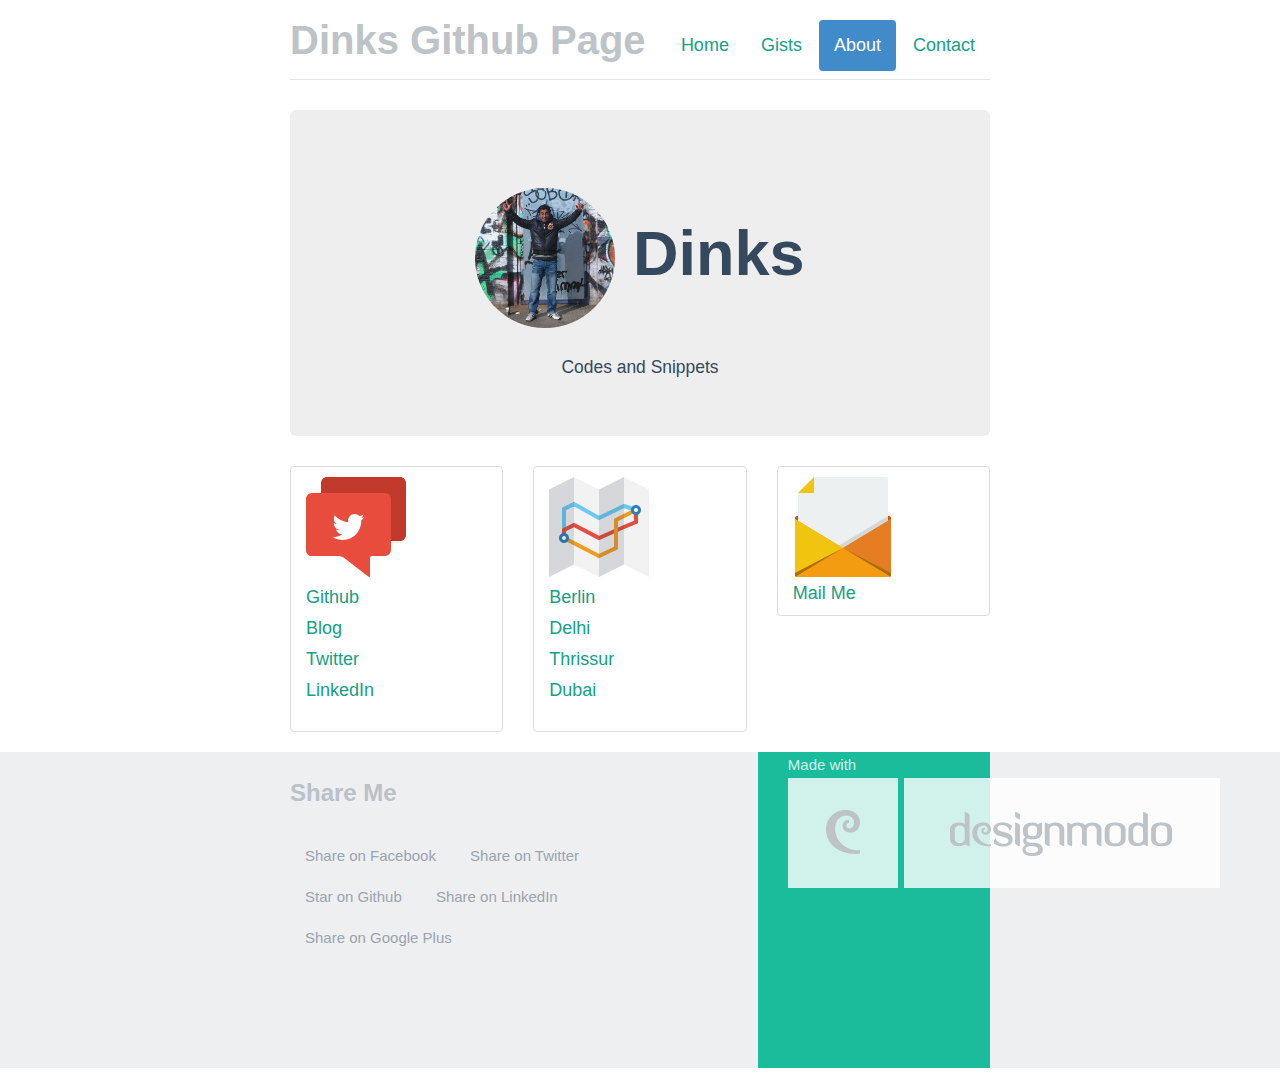
==== commit 0ffb6a93: "Updated mailto" ====
--- a/about.html
+++ b/about.html
@@ -1,6 +1,6 @@
 <!DOCTYPE html>
 <html lang="en">
-  <head>
+   <head>
     <meta charset="utf-8">
     <title>My Github Page</title>
     <meta name="viewport" content="width=device-width, initial-scale=1.0">
@@ -8,8 +8,16 @@
     <!-- Loading Bootstrap -->
     <link href="bootstrap/css/bootstrap.css" rel="stylesheet">
 
+    <!-- Loading Font Awesome -->
+    <link href="css/font-awesome.min.css" rel="stylesheet">
+
     <!-- Loading Flat UI -->
     <link href="css/flat-ui.css" rel="stylesheet">
+
+    <!-- Social Buttons -->
+    <link href="css/social-buttons-3.css" rel="stylesheet">
+
+    <!-- Demo Content -->
     <link href="css/demo.css" rel="stylesheet">
 
     <link rel="shortcut icon" href="images/favicon.ico">
@@ -26,7 +34,7 @@
           <li><a href="/">Home</a></li>
           <li><a href="/gists.html">Gists</a></li>
           <li class="active"><a href="/about.html">About</a></li>
-          <li><a mailto="dinesh.vasudevan@gmail.com">Contact</a></li>
+          <li><a href="mailto:dinesh.vasudevan@gmail.com">Contact</a></li>
         </ul>
         <h3 class="text-muted">Dinks Github Page</h3>
       </div>
@@ -98,29 +106,25 @@
     <footer>
       <div class="container">
         <div class="row">
-          <div class="col-md-7">
-            <h3 class="footer-title">Subscribe</h3>
-            <p>Do you like this freebie? Want to get more stuff like this?<br/>
-              Subscribe to designmodo news and updates to stay tuned on great designs.<br/>
-              Go to: <a href="http://designmodo.com/flat-free" target="_blank">designmodo.com/flat-free</a>
-            </p>
-
-            <a class="footer-brand" href="http://designmodo.com" target="_blank">
-              <img src="images/footer/logo.png" alt="Designmodo.com" />
+          <div class="col-md-7 like-section">
+            <h3 class="footer-title">Share Me</h3>
+            <a class="btn btn-facebook" href="https://www.facebook.com/sharer.php?src=bm&v=4&i=1383512796&u=http://dinks.github.io&t=Dinks Github" target="_blank">
+              <i class="fa fa-facebook-square fa-2x"></i> Share on Facebook
             </a>
+            <a class="btn btn-twitter" href="https://twitter.com/intent/tweet?status=Hey! I like the page http://dinks.github.io ... Check it out" target="_blank">
+              <i class="fa fa-twitter-square fa-2x"></i> Share on Twitter
+            </a>
+            <a class="btn btn-github" href="https://github.com/dinks/dinks.github.io" target="_blank"><i class="fa fa-github-square fa-2x"></i> Star on Github</a>
+            <a class="btn btn-linkedin" href="http://www.linkedin.com/shareArticle?mini=true&url=http://dinks.github.io&title=Dinks Github&summary=Dinks Guithub&source=web
+" target="_blank"><i class="fa fa-linkedin-square fa-2x"></i> Share on LinkedIn</a>
+            <a class="btn btn-google-plus" href="https://plus.google.com/share?url=http://dinks.github.io" target="_blank"><i class="fa fa-google-plus-square fa-2x"></i> Share on Google Plus</a>
           </div> <!-- /col-md-7 -->
 
           <div class="col-md-5">
             <div class="footer-banner">
-              <h3 class="footer-title">Get Flat UI Pro</h3>
-              <ul>
-                <li>Tons of Basic and Custom UI Elements</li>
-                <li>A Lot of Useful Samples</li>
-                <li>More Vector Icons and Glyphs</li>
-                <li>Pro Color Swatches</li>
-                <li>Bootstrap Based HTML/CSS/JS Layout</li>
-              </ul>
-              Go to: <a href="http://designmodo.com/flat" target="_blank">designmodo.com/flat</a>
+              Made with <a href="http://designmodo.com/flat" target="_blank">
+                <img alt="Designmodo.com" src="images/footer/logo.png">
+              </a>
             </div>
           </div>
         </div>
